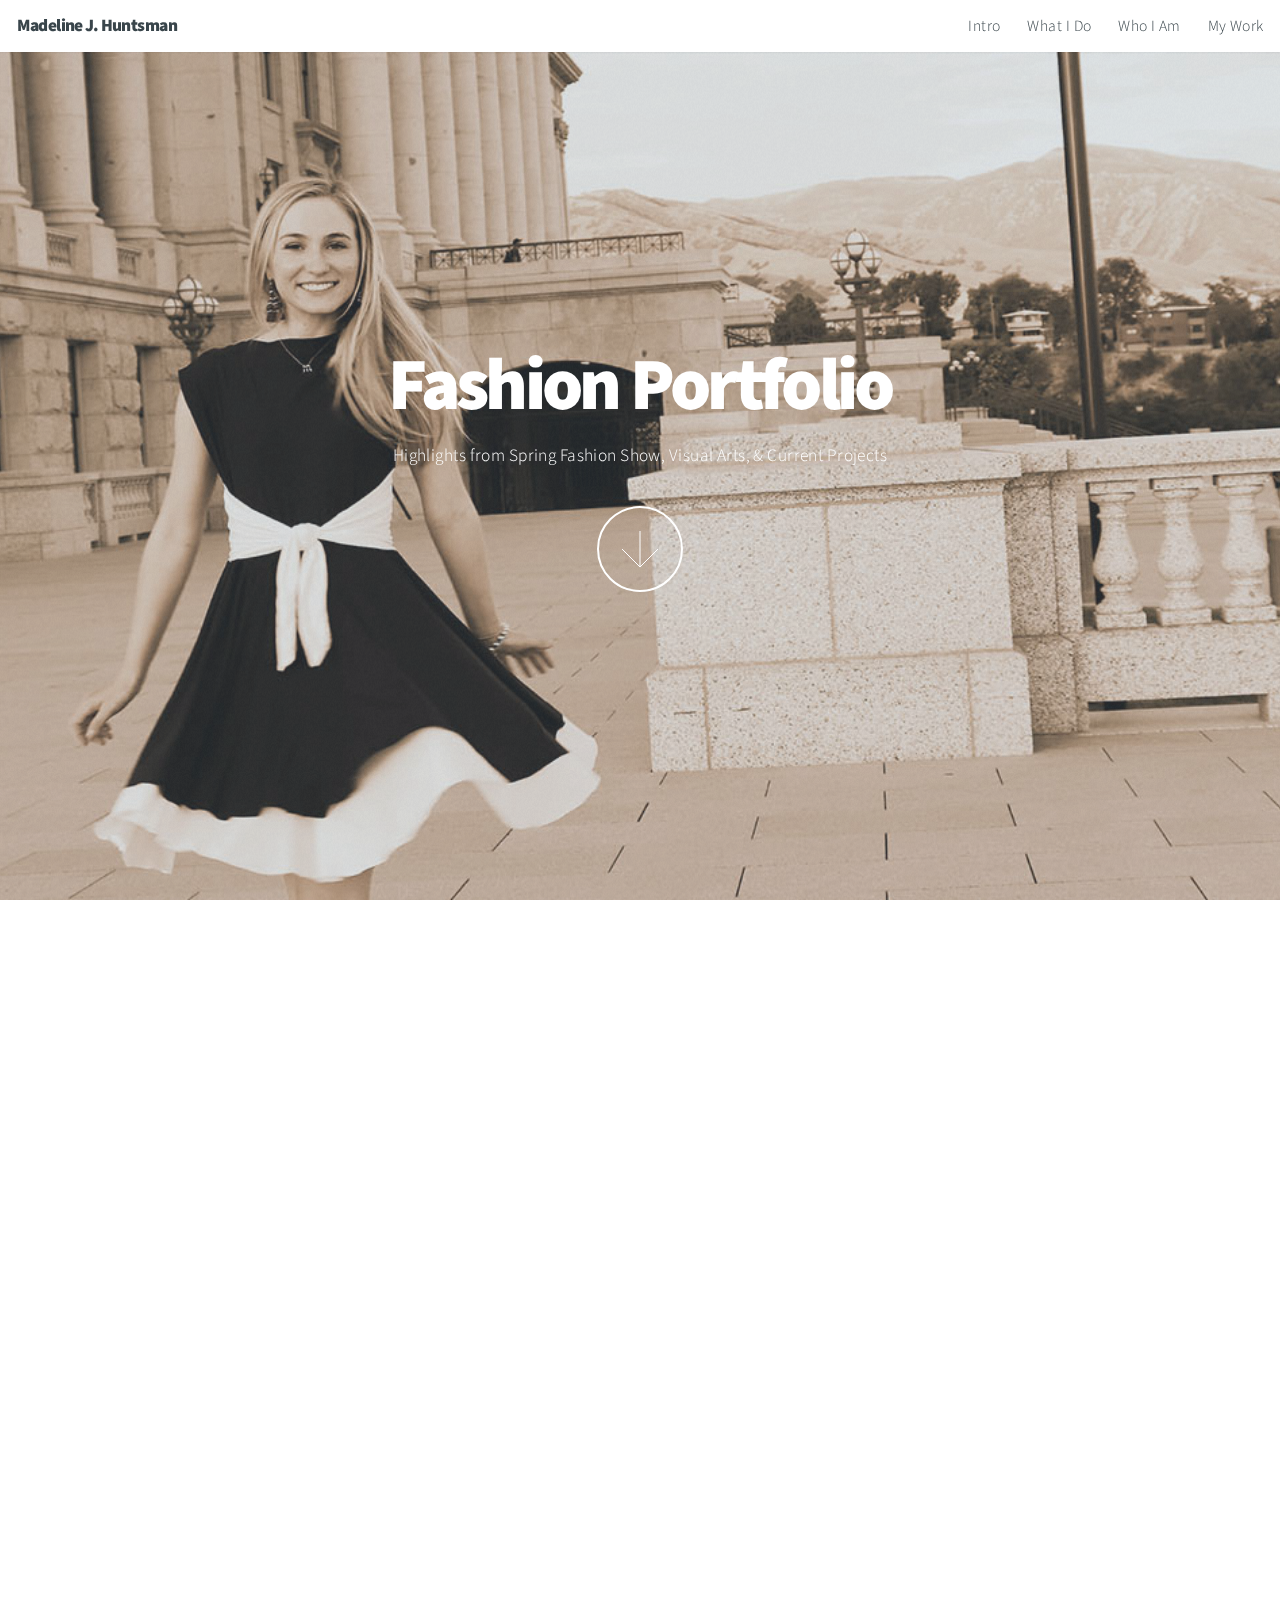
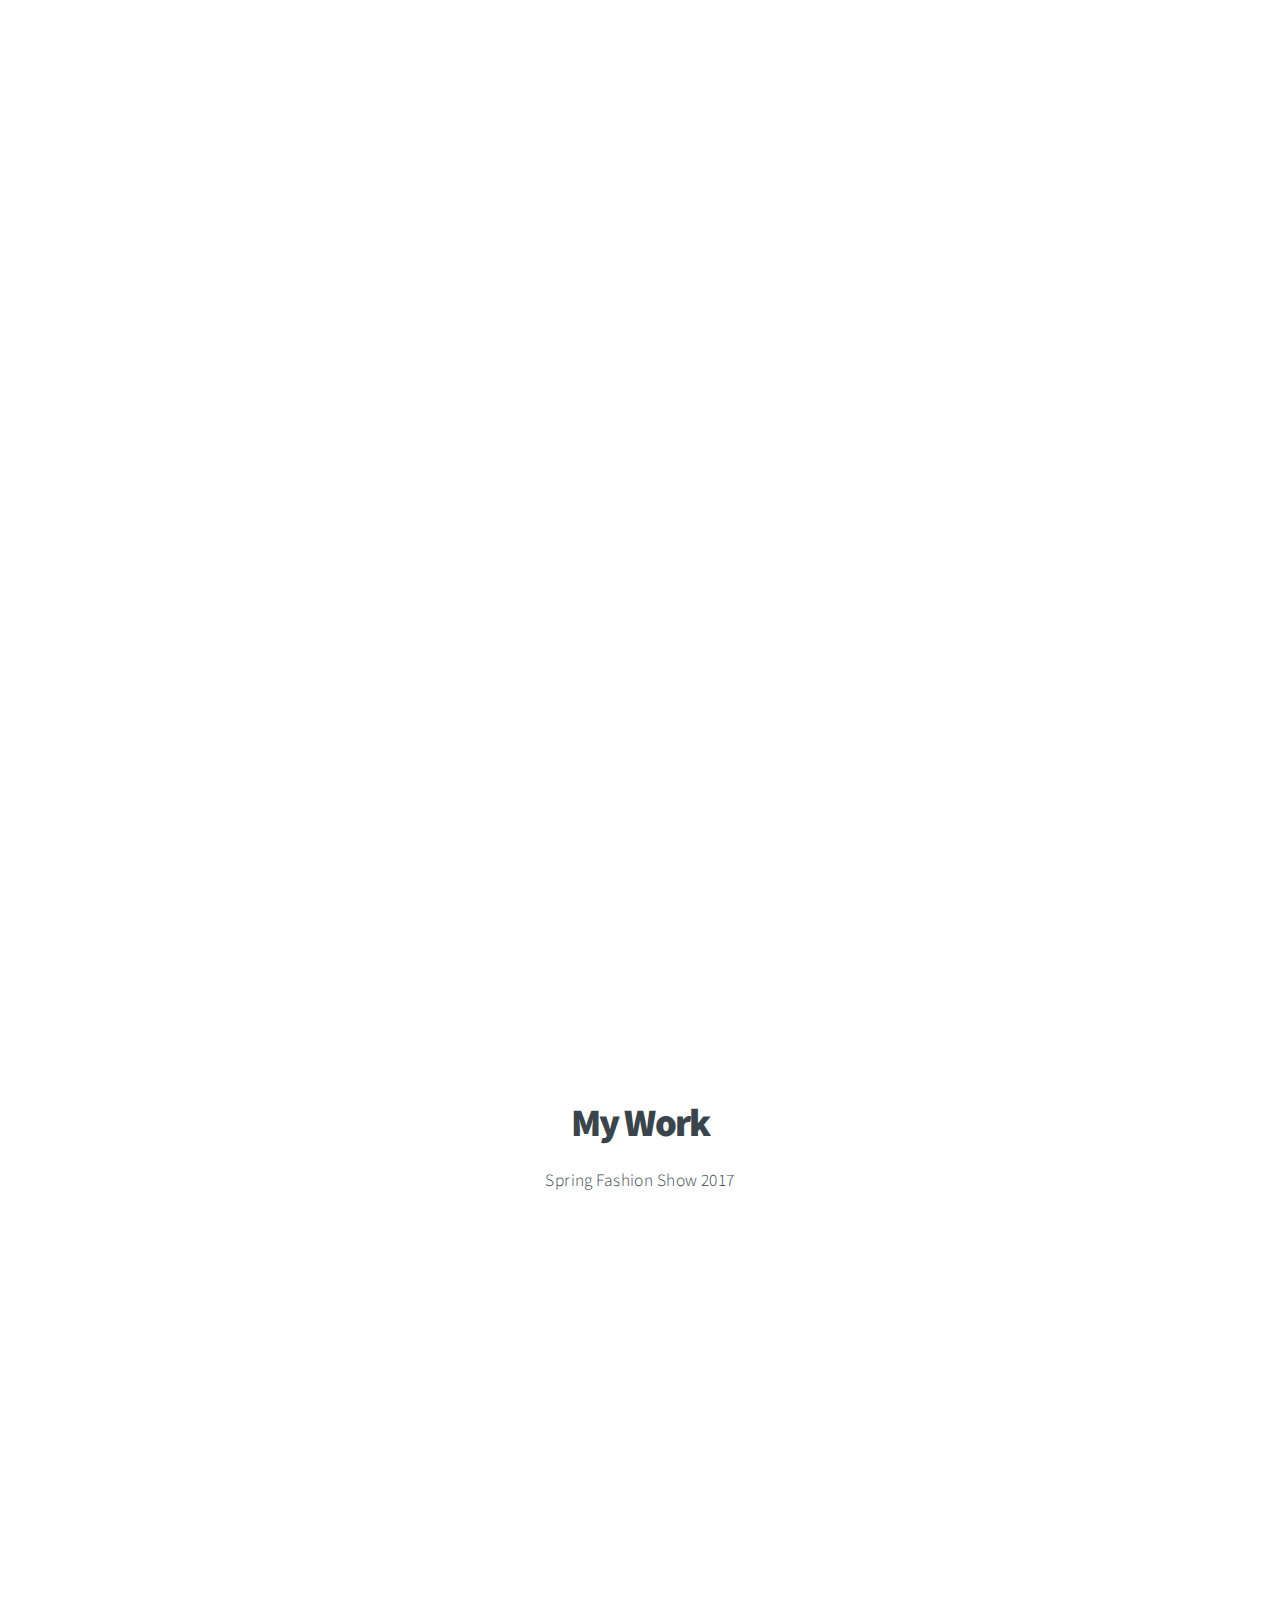
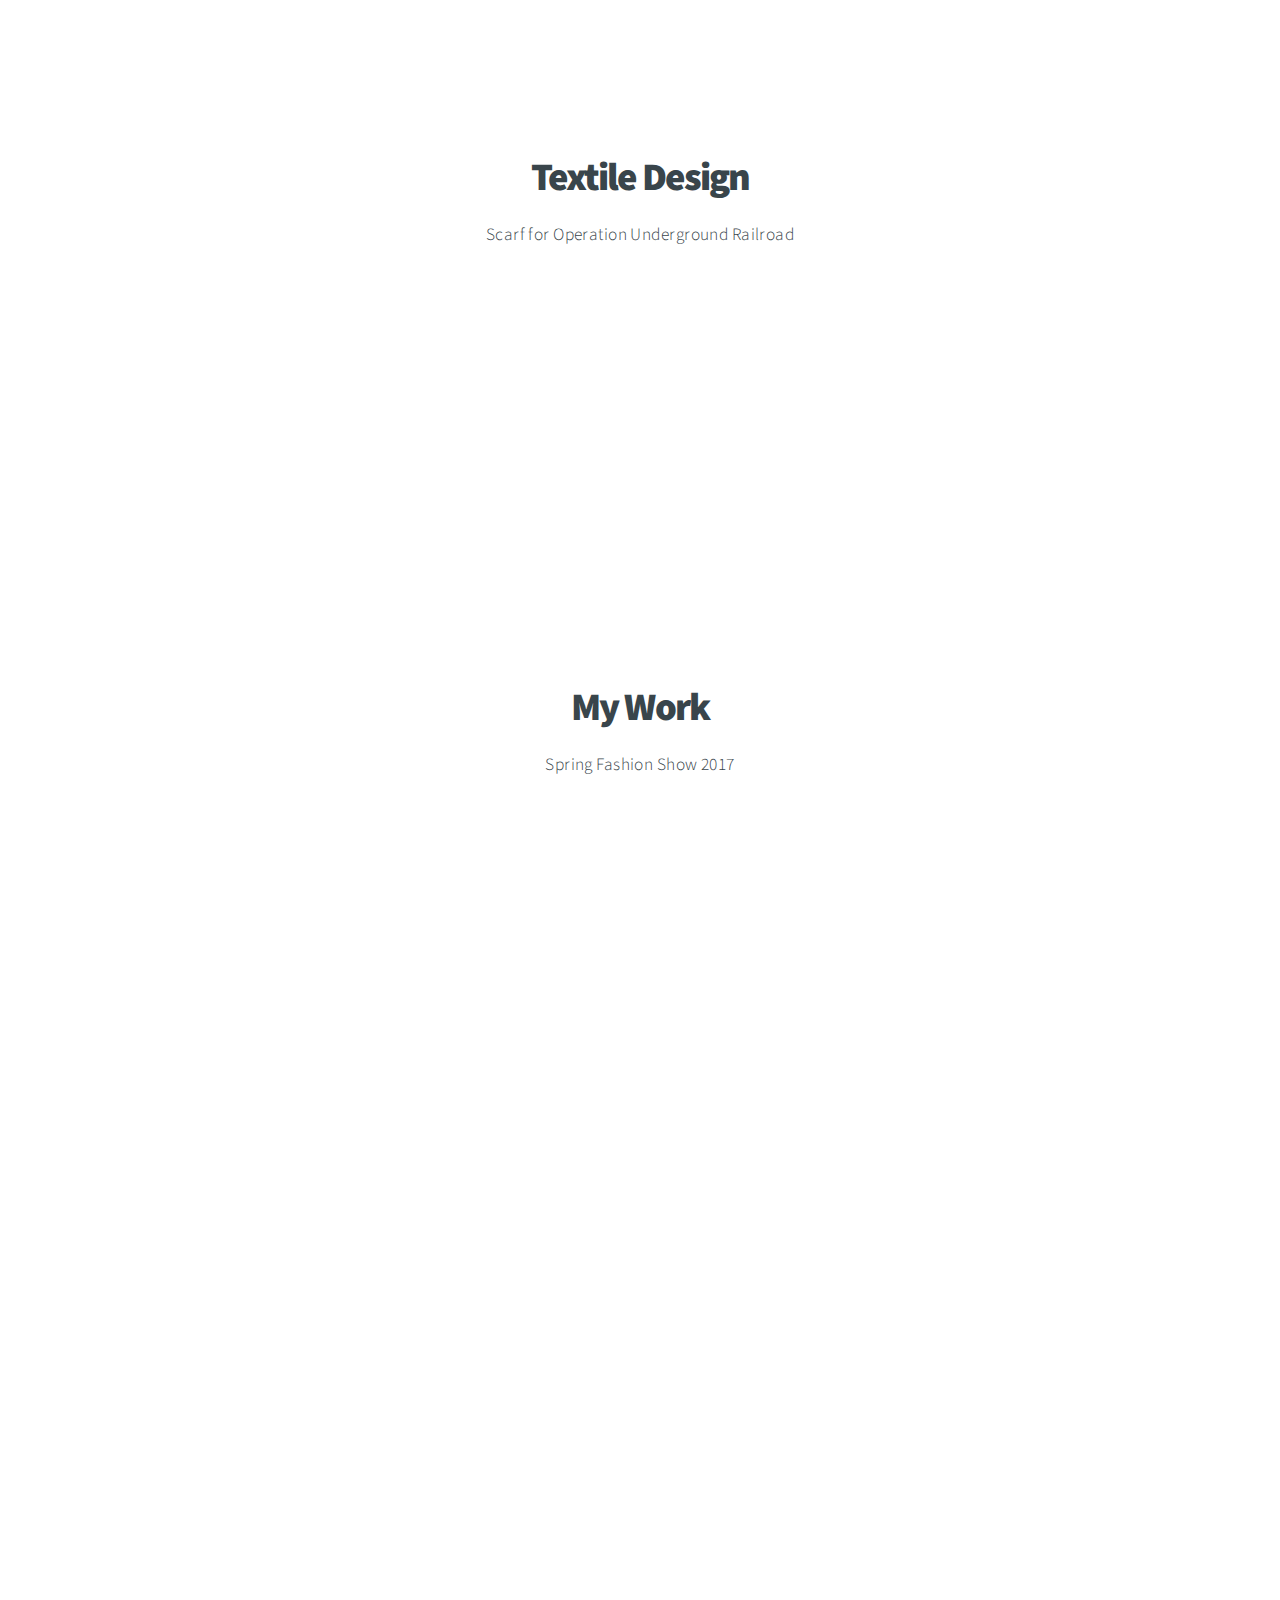
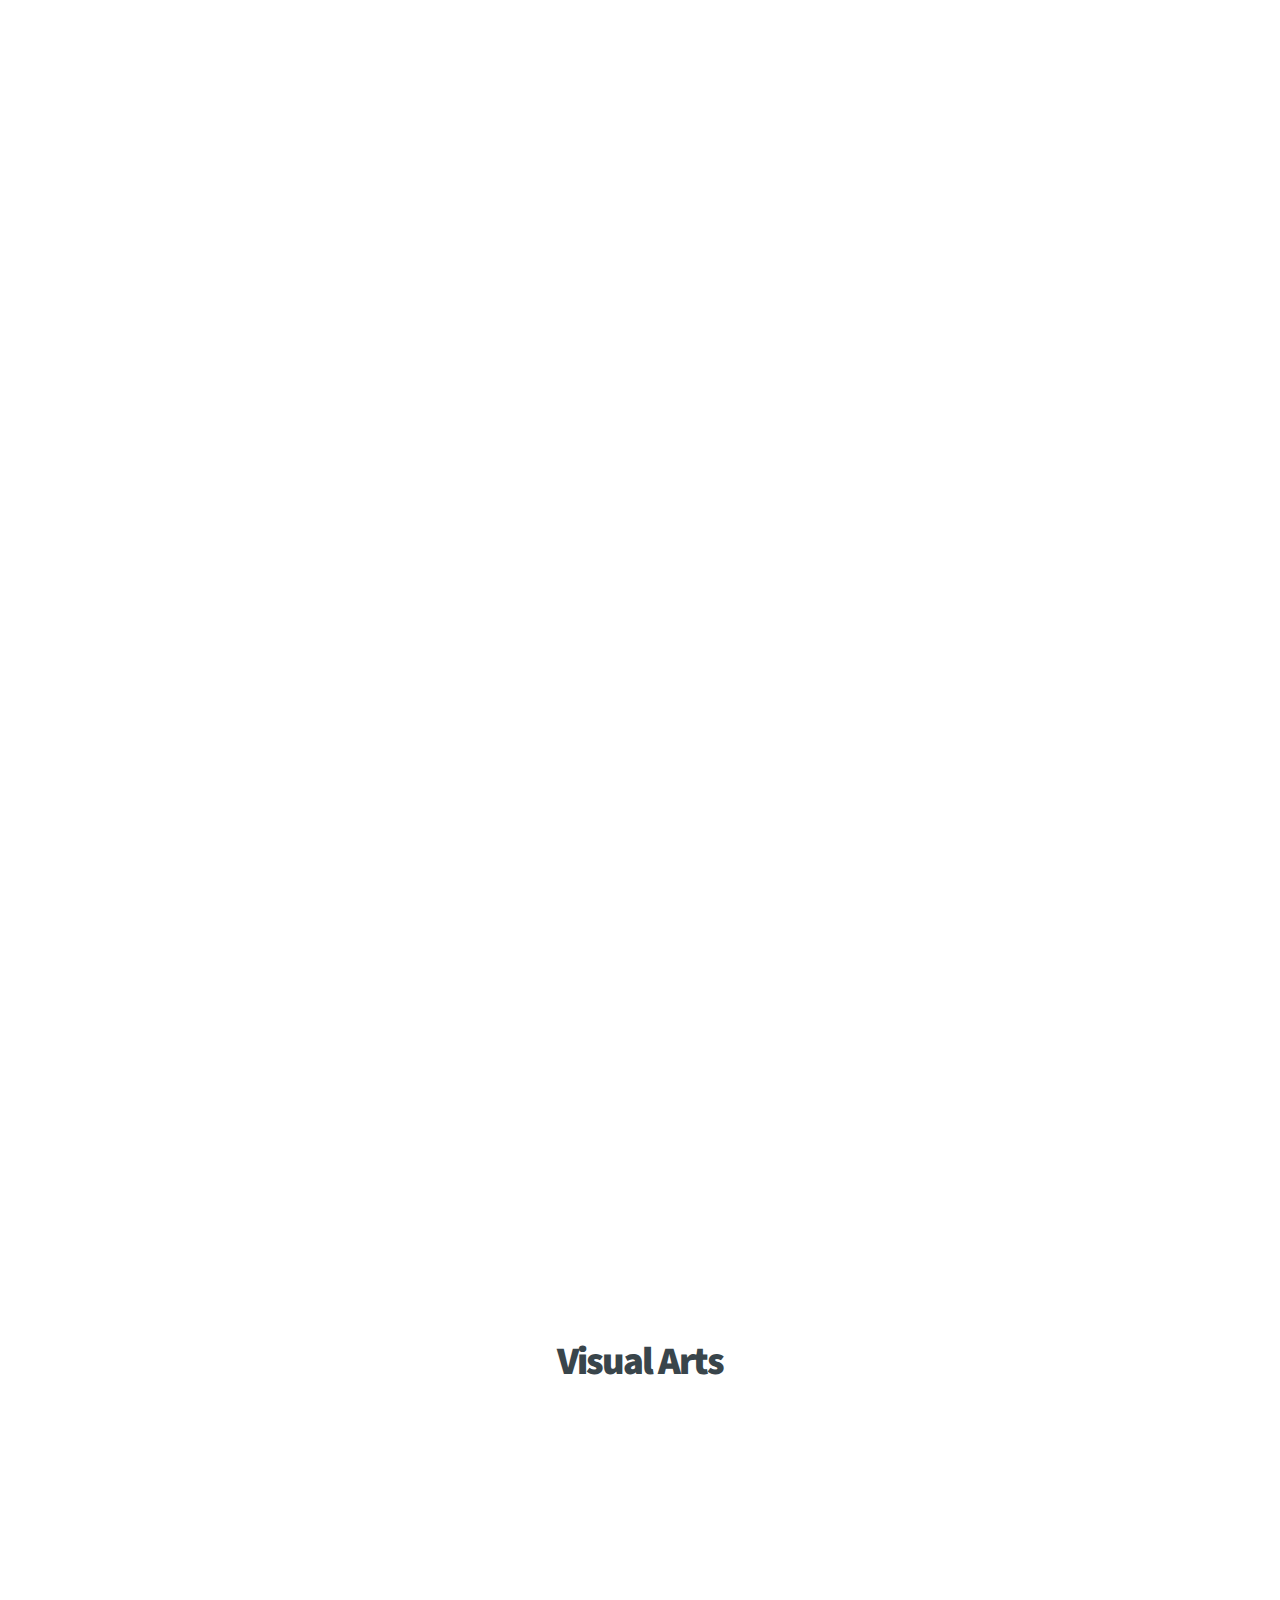
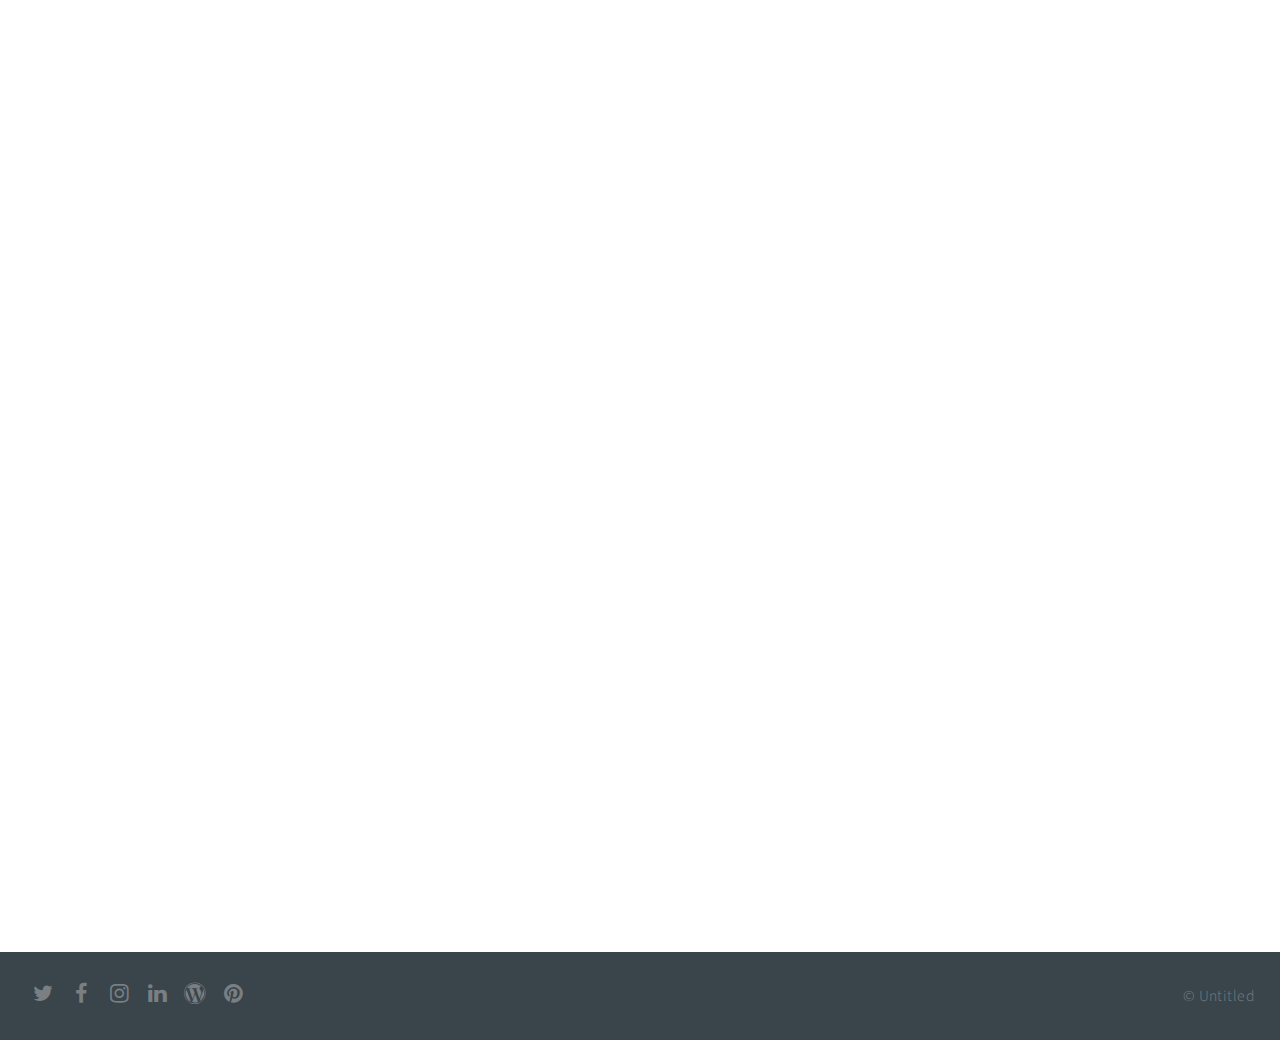
==== index.html @ aecfbe9e "art page" ====
<!DOCTYPE HTML>

<html>

<head>
	<title>Madeline J. Huntsman</title>
	<meta charset="utf-8" />
	<meta name="viewport" content="width=device-width, initial-scale=1, user-scalable=no" />
	<link rel="stylesheet" href="assets/css/main.css" />
	<noscript>
		<link rel="stylesheet" href="assets/css/noscript.css" /></noscript>
</head>

<body class="is-preload">

	<!-- Header -->
	<header id="header">
		<h1>Madeline J. Huntsman</h1>
		<nav>
			<ul>
				<li><a href="#intro">Intro</a></li>
				<li><a href="#one">What I Do</a></li>
				<li><a href="#two">Who I Am</a></li>
				<li><a href="#work">My Work</a></li>
				<!--
						<li><a href="#contact">Contact</a></li>
						-->
			</ul>
		</nav>
	</header>
	<!--update the photos-->
	<!-- Intro -->
	<section id="intro" class="main style1 dark fullscreen">
		<div class="content">
			<header>
				<h2>Fashion Portfolio</h2>
			</header>
			<p>Highlights from Spring Fashion Show, Visual Arts, & Current Projects</p>
			<footer>
				<a href="#one" class="button style2 down">More</a>
			</footer>
		</div>
	</section>

	<!-- One -->
	<section id="one" class="main style2 right dark fullscreen">
		<div class="content box style2">
			<header>
				<h2>What I Do</h2>
			</header>
			<p>I am a designer and artist who loves to paint, design prints, costumes, children's and women's wear. I have spent
				time working in production, product of development, fashion design teams and visual merchandising. I am currently
				designing silk scarves in Adobe Illustrator to help raise funds for Operation Underground Railroad. I enjoy
				painting and am inspired by scenery when designing my clothing. </p>
		</div>
		<a href="#two" class="button style2 down anchored">Next</a>
	</section>

	<!-- Two -->
	<section id="two" class="main style2 left dark fullscreen">
		<div class="content box style2">
			<header>
				<h2>Who I Am</h2>
			</header>
			<p>I grew up in Salt Lake City, Utah. I love to spend much of my time exploring new places. I have always been an
				artist and eventually combined my love for art with fashion. I love everything from the outdoors in Utah to the
				energy of New York City. I am currently teaching yoga and believe in a healthy lifestyle. My graduation show was
				inspired by different flowers found while hiking, European art and ballet. I enjoy painting with water colors and
				oils. I recently finished my degree at the University of Utah in Communications with an emphasis in PR, Marketing
				and Advertising. Two years prior I graduated from SLCC in Fashion Design and Merchandise. While in school I spent
				time doing fashion internships in New York and Salt Lake. I love helping others. I am currently designing silk
				scarves for Operation Underground Railroad to help raise funds for their organization. I look forward to continuing
				work in the fashion industry though out my life.</p>
		</div>
		<a href="#work" class="button style2 down anchored">Next</a>
	</section>

	<!-- Work -->
	<section id="work" class="main style3 primary">
		<div class="content">
			<header>
				<h2>My Work</h2>
				<p>Spring Fashion Show 2017</p>
			</header>

			<!-- Gallery  -->
			<div class="gallery">
				<article class="from-left">
					<img class="image fit" src="images/thumbs/01.jpg" alt="" /></a>
				</article>
				<article class="from-right">
					<img class="image fit" src="images/thumbs/02.jpg" alt="" /></a>
				</article>
				<article class="from-left">
					<img class="image fit" src="images/thumbs/03.jpg" alt="" /></a>
				</article>
				<article class="from-right">
					<img class="image fit" src="images/thumbs/04.jpg"alt="" /></a>
				</article>
				<article class="from-left">
					<img class="image fit" src="images/thumbs/05.jpg" alt="" /></a>
				</article>
				<article class="from-right">
					<img class="image fit" src="images/thumbs/06.jpg" alt="" /></a>
				</article>
				<article class="from-right">
					<img class="image fit" src="images/thumbs/07.jpg" alt="" /></a>
				</article>
				<article class="from-right">
					<img class="image fit" src="images/thumbs/08.jpg" alt="" /></a>
				</article>
			</div>
			<header>
				<h2>Textile Design</h2>
				<p>Scarf for Operation Underground Railroad</p>
				<div class="gallery">
					<article class="from-left">
						<img class="image fit" src="images/thumbs/27.jpg"  alt="" /></a>
					</article>
				</div>
			</header>

				<header>
					<h2>My Work</h2>
					<p>Spring Fashion Show 2017</p>
				</header>
				<!--Gallery Two-->

				<div  class="gallery">
				<article class="from-left">
					<img class="image fit" src="images/thumbs/09.jpg"  alt="" /></a>
				</article>
				<article class="from-right">
					<img class="image fit" src="images/thumbs/10.jpg"  alt="" /></a>
				</article>
				<article class="from-left">
					<img class="image fit" src="images/thumbs/11.jpg"  alt="" /></a>
				</article>
				<article class="from-right">
					<img class="image fit" src="images/thumbs/12.jpg" alt="" /></a>
				</article>
				<article class="from-left">
					<img class="image fit" src="images/thumbs/13.jpg" alt="" /></a>
				</article>
				<article class="from-right">
					<img class="image fit" src="images/thumbs/14.jpg" alt="" /></a>
				</article>
				<article class="from-right">
					<img class="image fit" src="images/thumbs/15.jpg" alt="" /></a>
				</article>
				<article class="from-right">
					<img class="image fit" src="images/thumbs/16.jpg"  /></a>
				</article>
			</div>
			<!--Artwork Gallery 3-->
			<header>
				<h2>Visual Arts</h2>
				<p></p>
			</header>
			<div  class="gallery">
				<article class="from-left">
					<img class="image fit" src="images/thumbs/17.jpg"  alt="" /></a>
				</article>
				<article class="from-right">
					<img class="image fit" src="images/thumbs/18.jpg"  alt="" /></a>
				</article>
				<article class="from-left">
					<img class="image fit" src="images/thumbs/19.jpg"  alt="" /></a>
				</article>
				<article class="from-right">
					<img class="image fit" src="images/thumbs/20.jpg" alt="" /></a>
				</article>
				<article class="from-left">
					<img class="image fit" src="images/thumbs/21.jpg" alt="" /></a>
				</article>
				<article class="from-right">
					<img class="image fit" src="images/thumbs/22.jpg" alt="" /></a>
				</article>
				<article class="from-right">
					<img class="image fit" src="images/thumbs/23.jpg" alt="" /></a>
				</article>
				<article class="from-right">
					<img class="image fit" src="images/thumbs/24.jpg"  /></a>
				</article>
				<article class="from-right">
					<img class="image fit" src="images/thumbs/25.jpg" alt="" /></a>
				</article>
				<article class="from-right">
					<img class="image fit" src="images/thumbs/26.jpg"  /></a>
				</article>
			</div>

	
	</section>

	<!--TODO later add email route-->
	<!-- Contact 
			<section id="contact" class="main style3 secondary">
				<div class="content">
					<header>
						<h2>Say Hello.</h2>
						<p>Lorem ipsum dolor sit amet et sapien sed elementum egestas dolore condimentum.</p>
					</header>
					<div class="box">
						<form method="post" action="#">
							<div class="fields">
								<div class="field half"><input type="text" name="name" placeholder="Name" /></div>
								<div class="field half"><input type="email" name="email" placeholder="Email" /></div>
								<div class="field"><textarea name="message" placeholder="Message" rows="6"></textarea></div>
							</div>
							<ul class="actions special">
								<li><input type="submit" value="Send Message" /></li>
							</ul>
						</form>
					</div>
				</div>
			</section>
-->
	<!-- Footer -->
	<footer id="footer">

		<!-- Icons -->
		<ul class="icons">
			<li><a href="https://twitter.com/madelinehuntsm1" class="icon fa-twitter"><span class="label">Twitter</span></a></li>
			<li><a href="https://www.facebook.com/madeline.huntsman" class="icon fa-facebook"><span class="label">Facebook</span></a></li>
			<li><a href="https://www.instagram.com/madelinehuntsman/" class="icon fa-instagram"><span class="label">Instagram</span></a></li>
			<li><a href="https://www.linkedin.com/in/madeline-huntsman-54477b141/" class="icon fa-linkedin"><span class="label">LinkedIn</span></a></li>
			<li><a href="https://madelinejhuntsmanportfolio.wordpress.com/" class="icon fa fa-wordpress"><span class="label">WordPress</span></a></li>
			<li><a href="https://www.pinterest.com/madelinejane17/?eq=Madeline%20Huntsman&etslf=5533" class="icon fa-pinterest"><span
					 class="label">Pinterest</span></a></li>
		</ul>

		<!-- Menu -->
		<ul class="menu">
			<li>&copy; Untitled</li>
		</ul>

	</footer>

	<!-- Scripts -->
	<script src="assets/js/jquery.min.js"></script>
	<script src="assets/js/jquery.poptrox.min.js"></script>
	<script src="assets/js/jquery.scrolly.min.js"></script>
	<script src="assets/js/jquery.scrollex.min.js"></script>
	<script src="assets/js/browser.min.js"></script>
	<script src="assets/js/breakpoints.min.js"></script>
	<script src="assets/js/util.js"></script>
	<script src="assets/js/main.js"></script>

</body>

</html>
---- assets/css/main.css ----
@import url("https://fonts.googleapis.com/css?family=Source+Sans+Pro:300,900");
@import url("font-awesome.min.css");

/*
	Big Picture by Pixelarity
	pixelarity.com | hello@pixelarity.com
	License: pixelarity.com/license
*/

html, body, div, span, applet, object,
iframe, h1, h2, h3, h4, h5, h6, p, blockquote,
pre, a, abbr, acronym, address, big, cite,
code, del, dfn, em, img, ins, kbd, q, s, samp,
small, strike, strong, sub, sup, tt, var, b,
u, i, center, dl, dt, dd, ol, ul, li, fieldset,
form, label, legend, table, caption, tbody,
tfoot, thead, tr, th, td, article, aside,
canvas, details, embed, figure, figcaption,
footer, header, hgroup, menu, nav, output, ruby,
section, summary, time, mark, audio, video {
	margin: 0;
	padding: 0;
	border: 0;
	font-size: 100%;
	font: inherit;
	vertical-align: baseline;}

article, aside, details, figcaption, figure,
footer, header, hgroup, menu, nav, section {
	display: block;}

body {
	line-height: 1;
}

ol, ul {
	list-style: none;
}

blockquote, q {
	quotes: none;
}

	blockquote:before, blockquote:after, q:before, q:after {
		content: '';
		content: none;
	}

table {
	border-collapse: collapse;
	border-spacing: 0;
}

body {
	-webkit-text-size-adjust: none;
}

mark {
	background-color: transparent;
	color: inherit;
}

input::-moz-focus-inner {
	border: 0;
	padding: 0;
}

input, select, textarea {
	-moz-appearance: none;
	-webkit-appearance: none;
	-ms-appearance: none;
	appearance: none;
}

/* Basic */

	@-ms-viewport {
		width: device-width;
	}

	html {
		height: 100%;
	}

	html {
		box-sizing: border-box;
	}

	*, *:before, *:after {
		box-sizing: inherit;
	}

	body {
		background: #ffffff;
		height: 100%;
		min-width: 320px;
	}

		body.is-preload *, body.is-preload *:before, body.is-preload *:after {
			-moz-animation: none !important;
			-webkit-animation: none !important;
			-ms-animation: none !important;
			animation: none !important;
			-moz-transition: none !important;
			-webkit-transition: none !important;
			-ms-transition: none !important;
			transition: none !important;
		}

/* Spinner */

	@-moz-keyframes spinner-rotate {
		0% {
			-moz-transform: scale(1) rotate(0deg);
			-webkit-transform: scale(1) rotate(0deg);
			-ms-transform: scale(1) rotate(0deg);
			transform: scale(1) rotate(0deg);
		}

		100% {
			-moz-transform: scale(1) rotate(360deg);
			-webkit-transform: scale(1) rotate(360deg);
			-ms-transform: scale(1) rotate(360deg);
			transform: scale(1) rotate(360deg);
		}
	}

	@-webkit-keyframes spinner-rotate {
		0% {
			-moz-transform: scale(1) rotate(0deg);
			-webkit-transform: scale(1) rotate(0deg);
			-ms-transform: scale(1) rotate(0deg);
			transform: scale(1) rotate(0deg);
		}

		100% {
			-moz-transform: scale(1) rotate(360deg);
			-webkit-transform: scale(1) rotate(360deg);
			-ms-transform: scale(1) rotate(360deg);
			transform: scale(1) rotate(360deg);
		}
	}

	@-ms-keyframes spinner-rotate {
		0% {
			-moz-transform: scale(1) rotate(0deg);
			-webkit-transform: scale(1) rotate(0deg);
			-ms-transform: scale(1) rotate(0deg);
			transform: scale(1) rotate(0deg);
		}

		100% {
			-moz-transform: scale(1) rotate(360deg);
			-webkit-transform: scale(1) rotate(360deg);
			-ms-transform: scale(1) rotate(360deg);
			transform: scale(1) rotate(360deg);
		}
	}

	@keyframes spinner-rotate {
		0% {
			-moz-transform: scale(1) rotate(0deg);
			-webkit-transform: scale(1) rotate(0deg);
			-ms-transform: scale(1) rotate(0deg);
			transform: scale(1) rotate(0deg);
		}

		100% {
			-moz-transform: scale(1) rotate(360deg);
			-webkit-transform: scale(1) rotate(360deg);
			-ms-transform: scale(1) rotate(360deg);
			transform: scale(1) rotate(360deg);
		}
	}

/* Loader */

	@-moz-keyframes spinner-show {
		0% {
			opacity: 0;
		}

		100% {
			opacity: 1;
		}
	}

	@-webkit-keyframes spinner-show {
		0% {
			opacity: 0;
		}

		100% {
			opacity: 1;
		}
	}

	@-ms-keyframes spinner-show {
		0% {
			opacity: 0;
		}

		100% {
			opacity: 1;
		}
	}

	@keyframes spinner-show {
		0% {
			opacity: 0;
		}

		100% {
			opacity: 1;
		}
	}

	@-moz-keyframes spinner-hide {
		0% {
			-moz-transform: scale(1) rotate(0deg);
			-webkit-transform: scale(1) rotate(0deg);
			-ms-transform: scale(1) rotate(0deg);
			transform: scale(1) rotate(0deg);
			color: #e5e6e7;
			z-index: 100001;
		}

		99% {
			-moz-transform: scale(0.5) rotate(360deg);
			-webkit-transform: scale(0.5) rotate(360deg);
			-ms-transform: scale(0.5) rotate(360deg);
			transform: scale(0.5) rotate(360deg);
			color: #e5e6e7;
			z-index: 100001;
		}

		100% {
			-moz-transform: scale(0.5) rotate(360deg);
			-webkit-transform: scale(0.5) rotate(360deg);
			-ms-transform: scale(0.5) rotate(360deg);
			transform: scale(0.5) rotate(360deg);
			color: #e5e6e7;
			z-index: -1;
		}
	}

	@-webkit-keyframes spinner-hide {
		0% {
			-moz-transform: scale(1) rotate(0deg);
			-webkit-transform: scale(1) rotate(0deg);
			-ms-transform: scale(1) rotate(0deg);
			transform: scale(1) rotate(0deg);
			color: #e5e6e7;
			z-index: 100001;
		}

		99% {
			-moz-transform: scale(0.5) rotate(360deg);
			-webkit-transform: scale(0.5) rotate(360deg);
			-ms-transform: scale(0.5) rotate(360deg);
			transform: scale(0.5) rotate(360deg);
			color: #e5e6e7;
			z-index: 100001;
		}

		100% {
			-moz-transform: scale(0.5) rotate(360deg);
			-webkit-transform: scale(0.5) rotate(360deg);
			-ms-transform: scale(0.5) rotate(360deg);
			transform: scale(0.5) rotate(360deg);
			color: #e5e6e7;
			z-index: -1;
		}
	}

	@-ms-keyframes spinner-hide {
		0% {
			-moz-transform: scale(1) rotate(0deg);
			-webkit-transform: scale(1) rotate(0deg);
			-ms-transform: scale(1) rotate(0deg);
			transform: scale(1) rotate(0deg);
			color: #e5e6e7;
			z-index: 100001;
		}

		99% {
			-moz-transform: scale(0.5) rotate(360deg);
			-webkit-transform: scale(0.5) rotate(360deg);
			-ms-transform: scale(0.5) rotate(360deg);
			transform: scale(0.5) rotate(360deg);
			color: #e5e6e7;
			z-index: 100001;
		}

		100% {
			-moz-transform: scale(0.5) rotate(360deg);
			-webkit-transform: scale(0.5) rotate(360deg);
			-ms-transform: scale(0.5) rotate(360deg);
			transform: scale(0.5) rotate(360deg);
			color: #e5e6e7;
			z-index: -1;
		}
	}

	@keyframes spinner-hide {
		0% {
			-moz-transform: scale(1) rotate(0deg);
			-webkit-transform: scale(1) rotate(0deg);
			-ms-transform: scale(1) rotate(0deg);
			transform: scale(1) rotate(0deg);
			color: #e5e6e7;
			z-index: 100001;
		}

		99% {
			-moz-transform: scale(0.5) rotate(360deg);
			-webkit-transform: scale(0.5) rotate(360deg);
			-ms-transform: scale(0.5) rotate(360deg);
			transform: scale(0.5) rotate(360deg);
			color: #e5e6e7;
			z-index: 100001;
		}

		100% {
			-moz-transform: scale(0.5) rotate(360deg);
			-webkit-transform: scale(0.5) rotate(360deg);
			-ms-transform: scale(0.5) rotate(360deg);
			transform: scale(0.5) rotate(360deg);
			color: #e5e6e7;
			z-index: -1;
		}
	}

	@-moz-keyframes overlay-hide {
		0% {
			opacity: 1;
			z-index: 100000;
		}

		15% {
			opacity: 1;
			z-index: 100000;
		}

		99% {
			opacity: 0;
			z-index: 100000;
		}

		100% {
			opacity: 0;
			z-index: -1;
		}
	}

	@-webkit-keyframes overlay-hide {
		0% {
			opacity: 1;
			z-index: 100000;
		}

		15% {
			opacity: 1;
			z-index: 100000;
		}

		99% {
			opacity: 0;
			z-index: 100000;
		}

		100% {
			opacity: 0;
			z-index: -1;
		}
	}

	@-ms-keyframes overlay-hide {
		0% {
			opacity: 1;
			z-index: 100000;
		}

		15% {
			opacity: 1;
			z-index: 100000;
		}

		99% {
			opacity: 0;
			z-index: 100000;
		}

		100% {
			opacity: 0;
			z-index: -1;
		}
	}

	@keyframes overlay-hide {
		0% {
			opacity: 1;
			z-index: 100000;
		}

		15% {
			opacity: 1;
			z-index: 100000;
		}

		99% {
			opacity: 0;
			z-index: 100000;
		}

		100% {
			opacity: 0;
			z-index: -1;
		}
	}

	body {
		text-decoration: none;
	}

		body:before {
			-moz-animation: spinner-show 1.5s 1 0.25s ease forwards, spinner-hide 0.25s ease-in-out forwards !important;
			-webkit-animation: spinner-show 1.5s 1 0.25s ease forwards, spinner-hide 0.25s ease-in-out forwards !important;
			-ms-animation: spinner-show 1.5s 1 0.25s ease forwards, spinner-hide 0.25s ease-in-out forwards !important;
			animation: spinner-show 1.5s 1 0.25s ease forwards, spinner-hide 0.25s ease-in-out forwards !important;
			-moz-transform-origin: 50% 50%;
			-webkit-transform-origin: 50% 50%;
			-ms-transform-origin: 50% 50%;
			transform-origin: 50% 50%;
			-moz-osx-font-smoothing: grayscale;
			-webkit-font-smoothing: antialiased;
			font-family: FontAwesome;
			font-style: normal;
			font-weight: normal;
			text-transform: none !important;
			color: #e5e6e7;
			content: '\f1ce';
			cursor: default;
			display: block;
			font-size: 2em;
			height: 2em;
			left: 50%;
			line-height: 2em;
			margin: -1em 0 0 -1em;
			opacity: 0;
			position: fixed;
			text-align: center;
			top: 50%;
			width: 2em;
			z-index: -1;
		}

		body:after {
			-moz-animation: overlay-hide 1.5s ease-in forwards !important;
			-webkit-animation: overlay-hide 1.5s ease-in forwards !important;
			-ms-animation: overlay-hide 1.5s ease-in forwards !important;
			animation: overlay-hide 1.5s ease-in forwards !important;
			background: #ffffff;
			content: '';
			display: block;
			height: 100%;
			left: 0;
			opacity: 0;
			position: fixed;
			top: 0;
			width: 100%;
			z-index: -1;
		}

		body.is-preload:before {
			-moz-animation: spinner-show 1.5s 1 0.25s ease forwards, spinner-rotate 0.75s infinite linear !important;
			-webkit-animation: spinner-show 1.5s 1 0.25s ease forwards, spinner-rotate 0.75s infinite linear !important;
			-ms-animation: spinner-show 1.5s 1 0.25s ease forwards, spinner-rotate 0.75s infinite linear !important;
			animation: spinner-show 1.5s 1 0.25s ease forwards, spinner-rotate 0.75s infinite linear !important;
			z-index: 100001;
		}

		body.is-preload:after {
			-moz-animation: none !important;
			-webkit-animation: none !important;
			-ms-animation: none !important;
			animation: none !important;
			opacity: 1;
			z-index: 100000;
		}

	@media (-webkit-min-device-pixel-ratio: 2) {

		body:before {
			line-height: 2.025em;
		}

	}

/* Type */

	body, input, textarea, select {
		font-family: "Source Sans Pro", "sans-serif";
		font-weight: 300;
		font-size: 18pt;
		line-height: 1.75em;
		color: #39454b;
		letter-spacing: 0.025em;
	}

		@media screen and (max-width: 1920px) {

			body, input, textarea, select {
				font-size: 17pt;
			}

		}

		@media screen and (max-width: 1680px) {

			body, input, textarea, select {
				font-size: 15pt;
			}

		}

		@media screen and (max-width: 1280px) {

			body, input, textarea, select {
				font-size: 13pt;
			}

		}

		@media screen and (max-width: 1000px) {

			body, input, textarea, select {
				font-size: 13pt;
			}

		}

		@media screen and (max-width: 736px) {

			body, input, textarea, select {
				font-size: 12pt;
				line-height: 1.5em;
			}

		}

	h1, h2, h3, h4, h5, h6 {
		font-weight: 900;
		color: inherit;
		letter-spacing: -0.0325em;
	}

		h1 a, h2 a, h3 a, h4 a, h5 a, h6 a {
			color: inherit;
			text-decoration: none;
		}

	h2 {
		font-size: 2.25em;
		line-height: 1.25em;
		letter-spacing: -0.05em;
	}

	@media screen and (max-width: 736px) {

		h2 {
			font-size: 1.5em;
		}

	}

	strong, b {
		font-weight: 900;
		color: inherit;
	}

	em, i {
		font-style: italic;
	}

	a {
		-moz-transition: color 0.2s ease-in-out;
		-webkit-transition: color 0.2s ease-in-out;
		-ms-transition: color 0.2s ease-in-out;
		transition: color 0.2s ease-in-out;
		color: #98c593;
	}

	sub {
		position: relative;
		top: 0.5em;
		font-size: 0.8em;
	}

	sup {
		position: relative;
		top: -0.5em;
		font-size: 0.8em;
	}

	hr {
		border: 0;
		border-top: solid 1px #e5e6e7;
	}

	blockquote {
		border-left: solid 0.5em #e5e6e7;
		padding: 1em 0 1em 2em;
		font-style: italic;
	}

	p, ul, ol, dl, table {
		margin-bottom: 1em;
	}

/* Box */

	.box {
		background: #ffffff;
		color: #39454b;
		padding: 2em;
	}

		.box > :last-child {
			margin-bottom: 0;
		}

		.box.style2 {
			padding: 3.5em 2.5em 3.5em 2.5em;
		}

		@media screen and (max-width: 736px) {

			.box {
				padding: 1em;
			}

				.box.style2 {
					padding: 1.5em 1.25em 1.5em 1.25em;
					background-color: rgba(255, 255, 255, 0.9);
				}

		}

/* Button */

	input[type="button"],
	input[type="submit"],
	input[type="reset"],
	.button,
	button {
		-moz-appearance: none;
		-webkit-appearance: none;
		-ms-appearance: none;
		appearance: none;
		-moz-transition: background-color 0.2s ease-in-out;
		-webkit-transition: background-color 0.2s ease-in-out;
		-ms-transition: background-color 0.2s ease-in-out;
		transition: background-color 0.2s ease-in-out;
		background-color: #98c593;
		border: 0;
		border-radius: 3.5em;
		color: #ffffff;
		cursor: pointer;
		display: inline-block;
		height: 3.5em;
		line-height: 3.5em;
		outline: 0;
		padding: 0 2em 0 2em;
		position: relative;
		text-align: center;
		text-decoration: none;
	}

		input[type="button"].down,
		input[type="submit"].down,
		input[type="reset"].down,
		.button.down,
		button.down {
			width: 5em;
			height: 5em;
			line-height: 4.5em;
			padding: 0;
			background-image: url("images/dark-arrow.svg");
			background-position: center center;
			background-repeat: no-repeat;
			text-indent: -10em;
			overflow: hidden;
		}

			input[type="button"].down.anchored,
			input[type="submit"].down.anchored,
			input[type="reset"].down.anchored,
			.button.down.anchored,
			button.down.anchored {
				bottom: 0;
				border-bottom: 0;
				border-radius: 3em 3em 0 0;
				height: 4.5em;
				margin-left: -2.5em;
			}

		input[type="button"].anchored,
		input[type="submit"].anchored,
		input[type="reset"].anchored,
		.button.anchored,
		button.anchored {
			position: absolute;
			left: 50%;
		}

		input[type="button"]:hover,
		input[type="submit"]:hover,
		input[type="reset"]:hover,
		.button:hover,
		button:hover {
			background-color: #a8cea4;
		}

		input[type="button"]:active,
		input[type="submit"]:active,
		input[type="reset"]:active,
		.button:active,
		button:active {
			background-color: #88bc82;
		}

		input[type="button"].style2,
		input[type="submit"].style2,
		input[type="reset"].style2,
		.button.style2,
		button.style2 {
			background-color: transparent;
			border: solid 2px #e5e6e7;
			color: inherit;
		}

			input[type="button"].style2:hover,
			input[type="submit"].style2:hover,
			input[type="reset"].style2:hover,
			.button.style2:hover,
			button.style2:hover {
				background-color: rgba(229, 230, 231, 0.25);
			}

			input[type="button"].style2:active,
			input[type="submit"].style2:active,
			input[type="reset"].style2:active,
			.button.style2:active,
			button.style2:active {
				background-color: rgba(229, 230, 231, 0.375);
			}

			input[type="button"].style2.down,
			input[type="submit"].style2.down,
			input[type="reset"].style2.down,
			.button.style2.down,
			button.style2.down {
				background-image: url("images/arrow.svg");
			}

/* Form */

	form {
		margin: 0 0 2em 0;
	}

		form > :last-child {
			margin-bottom: 0;
		}

		form > .fields {
			display: -moz-flex;
			display: -webkit-flex;
			display: -ms-flex;
			display: flex;
			-moz-flex-wrap: wrap;
			-webkit-flex-wrap: wrap;
			-ms-flex-wrap: wrap;
			flex-wrap: wrap;
			width: calc(100% + 3em);
			margin: -1.5em 0 2em -1.5em;
		}

			form > .fields > .field {
				-moz-flex-grow: 0;
				-webkit-flex-grow: 0;
				-ms-flex-grow: 0;
				flex-grow: 0;
				-moz-flex-shrink: 0;
				-webkit-flex-shrink: 0;
				-ms-flex-shrink: 0;
				flex-shrink: 0;
				padding: 1.5em 0 0 1.5em;
				width: calc(100% - 1.5em);
			}

				form > .fields > .field.half {
					width: calc(50% - 0.75em);
				}

				form > .fields > .field.third {
					width: calc(100%/3 - 0.5em);
				}

				form > .fields > .field.quarter {
					width: calc(25% - 0.375em);
				}

		@media screen and (max-width: 480px) {

			form > .fields {
				width: calc(100% + 2em);
				margin: -1em 0 2em -1em;
			}

				form > .fields > .field {
					padding: 1em 0 0 1em;
					width: calc(100% - 1em);
				}

					form > .fields > .field.half {
						width: calc(100% - 1em);
					}

					form > .fields > .field.third {
						width: calc(100% - 1em);
					}

					form > .fields > .field.quarter {
						width: calc(100% - 1em);
					}

		}

	label {
		display: block;
	}

	input[type="text"],
	input[type="password"],
	input[type="email"],
	input[type="tel"],
	input[type="search"],
	input[type="url"],
	select,
	textarea {
		-moz-appearance: none;
		-webkit-appearance: none;
		-ms-appearance: none;
		appearance: none;
		-moz-transition: border-color 0.2s ease-in-out, color 0.2s ease-in-out;
		-webkit-transition: border-color 0.2s ease-in-out, color 0.2s ease-in-out;
		-ms-transition: border-color 0.2s ease-in-out, color 0.2s ease-in-out;
		transition: border-color 0.2s ease-in-out, color 0.2s ease-in-out;
		color: #39454b;
		display: block;
		width: 100%;
		padding: 0.65em 0.75em;
		background: none;
		border: solid 2px #e5e6e7;
		color: inherit;
		border-radius: 0.5em;
		outline: none;
	}

		input[type="text"]:focus,
		input[type="password"]:focus,
		input[type="email"]:focus,
		input[type="tel"]:focus,
		input[type="search"]:focus,
		input[type="url"]:focus,
		select:focus,
		textarea:focus {
			border-color: #9ac8e9;
		}

	input[type="text"],
	input[type="password"],
	input[type="email"],
	input[type="tel"],
	input[type="search"],
	input[type="url"],
	select {
		line-height: 1.35em;
	}

	textarea {
		min-height: 8em;
	}

	::-moz-focus-inner {
		border: 0;
	}

	::-webkit-input-placeholder {
		opacity: 0.375;
	}

	:-moz-placeholder {
		opacity: 0.375;
	}

	::-moz-placeholder {
		opacity: 0.375;
	}

	:-ms-input-placeholder {
		opacity: 0.375;
	}

/* Icon */

	.icon {
		text-decoration: none;
	}

		.icon:before {
			display: inline-block;
			font-family: FontAwesome;
			font-size: 1.25em;
			text-decoration: none;
			font-style: normal;
			font-weight: normal;
			line-height: 1;
			-webkit-font-smoothing: antialiased;
			-moz-osx-font-smoothing: grayscale;
		}

		.icon > .label {
			display: none;
		}

/* Image */

	.image {
		position: relative;
		display: inline-block;
	}

		.image:before {
			content: '';
			position: absolute;
			left: 0;
			top: 0;
			width: 100%;
			height: 100%;
			background: url("images/overlay.png");
		}

		.image img {
			display: block;
			width: 100%;
		}

		.image.featured {
			display: block;
			width: 100%;
			margin: 0 0 2em 0;
		}

		.image.fit {
			display: block;
			width: 100%;
		}

		.image.left {
			float: left;
			margin: 0 2em 2em 0;
		}

		.image.centered {
			display: block;
			margin: 0 0 2em 0;
		}

			.image.centered img {
				margin: 0 auto;
				width: auto;
			}

/* List */

	ul.default {
		list-style: disc;
		padding-left: 1em;
	}

		ul.default li {
			padding-left: 0.5em;
		}

	ul.menu {
		cursor: default;
	}

		ul.menu li {
			display: inline-block;
			line-height: 1em;
			border-left: solid 1px #e5e6e7;
			padding: 0 0 0 0.5em;
			margin: 0 0 0 0.5em;
		}

			ul.menu li:first-child {
				border-left: 0;
				padding-left: 0;
				margin-left: 0;
			}

	ol.default {
		list-style: decimal;
		padding-left: 1.25em;
	}

		ol.default li {
			padding-left: 0.25em;
		}

/* Actions */

	ul.actions {
		display: -moz-flex;
		display: -webkit-flex;
		display: -ms-flex;
		display: flex;
		cursor: default;
		list-style: none;
		margin-left: -1em;
		padding-left: 0;
	}

		ul.actions li {
			padding: 0 0 0 1em;
			vertical-align: middle;
		}

		ul.actions.special {
			-moz-justify-content: center;
			-webkit-justify-content: center;
			-ms-justify-content: center;
			justify-content: center;
			width: 100%;
			margin-left: 0;
		}

			ul.actions.special li:first-child {
				padding-left: 0;
			}

		ul.actions.stacked {
			-moz-flex-direction: column;
			-webkit-flex-direction: column;
			-ms-flex-direction: column;
			flex-direction: column;
			margin-left: 0;
		}

			ul.actions.stacked li {
				padding: 1.3em 0 0 0;
			}

				ul.actions.stacked li:first-child {
					padding-top: 0;
				}

		ul.actions.fit {
			width: calc(100% + 1em);
		}

			ul.actions.fit li {
				-moz-flex-grow: 1;
				-webkit-flex-grow: 1;
				-ms-flex-grow: 1;
				flex-grow: 1;
				-moz-flex-shrink: 1;
				-webkit-flex-shrink: 1;
				-ms-flex-shrink: 1;
				flex-shrink: 1;
				width: 100%;
			}

				ul.actions.fit li > * {
					width: 100%;
				}

			ul.actions.fit.stacked {
				width: 100%;
			}

		@media screen and (max-width: 480px) {

			ul.actions:not(.fixed) {
				-moz-flex-direction: column;
				-webkit-flex-direction: column;
				-ms-flex-direction: column;
				flex-direction: column;
				margin-left: 0;
				width: 100% !important;
			}

				ul.actions:not(.fixed) li {
					-moz-flex-grow: 1;
					-webkit-flex-grow: 1;
					-ms-flex-grow: 1;
					flex-grow: 1;
					-moz-flex-shrink: 1;
					-webkit-flex-shrink: 1;
					-ms-flex-shrink: 1;
					flex-shrink: 1;
					padding: 1em 0 0 0;
					text-align: center;
					width: 100%;
				}

					ul.actions:not(.fixed) li > * {
						width: 100%;
					}

					ul.actions:not(.fixed) li:first-child {
						padding-top: 0;
					}

					ul.actions:not(.fixed) li input[type="submit"],
					ul.actions:not(.fixed) li input[type="reset"],
					ul.actions:not(.fixed) li input[type="button"],
					ul.actions:not(.fixed) li button,
					ul.actions:not(.fixed) li .button {
						width: 100%;
					}

						ul.actions:not(.fixed) li input[type="submit"].icon:before,
						ul.actions:not(.fixed) li input[type="reset"].icon:before,
						ul.actions:not(.fixed) li input[type="button"].icon:before,
						ul.actions:not(.fixed) li button.icon:before,
						ul.actions:not(.fixed) li .button.icon:before {
							margin-left: -0.5rem;
						}

		}

/* Icons */

	ul.icons {
		cursor: default;
	}

		ul.icons li {
			display: inline-block;
		}

		ul.icons a {
			display: inline-block;
			width: 2em;
			height: 2em;
			line-height: 2em;
			text-align: center;
			border: 0;
		}

/* Sections/Article */

	header {
		margin-bottom: 1em;
	}

		header p {
			display: block;
			margin: 1em 0 0 0;
			padding: 0 0 0.5em 0;
		}

	footer {
		margin-top: 2em;
	}

/* Table */

	table {
		width: 100%;
	}

		table.default {
			width: 100%;
		}

			table.default tbody tr:nth-child(2n+2) {
				background: rgba(229, 230, 231, 0.5);
			}

			table.default td {
				padding: 0.5em 1em 0.5em 1em;
			}

			table.default th {
				text-align: left;
				font-weight: 900;
				padding: 0.5em 1em 0.5em 1em;
			}

			table.default thead {
				background: #39454b;
				color: #ffffff;
			}

			table.default tfoot {
				background: #e5e6e7;
			}

/* Poptrox */

	.poptrox-popup {
		-moz-box-sizing: content-box;
		-webkit-box-sizing: content-box;
		-ms-box-sizing: content-box;
		box-sizing: content-box;
		background: #fff;
		padding-bottom: 3em;
		box-shadow: 0 0.1em 0.15em 0 rgba(0, 0, 0, 0.15);
	}

		.poptrox-popup .loader {
			position: absolute;
			top: 50%;
			left: 50%;
			margin: -1em 0 0 -1em;
			width: 2em;
			height: 2em;
			display: block;
			font-size: 2em;
		}

			.poptrox-popup .loader:before {
				-moz-animation: spinner-rotate 0.75s infinite linear !important;
				-webkit-animation: spinner-rotate 0.75s infinite linear !important;
				-ms-animation: spinner-rotate 0.75s infinite linear !important;
				animation: spinner-rotate 0.75s infinite linear !important;
				-moz-osx-font-smoothing: grayscale;
				-webkit-font-smoothing: antialiased;
				font-family: FontAwesome;
				font-style: normal;
				font-weight: normal;
				text-transform: none !important;
				color: #e5e6e7;
				content: '\f1ce';
				cursor: default;
				display: block;
				height: 2em;
				left: 0;
				line-height: 2em;
				position: absolute;
				text-align: center;
				top: 0;
				width: 2em;
			}

		.poptrox-popup .caption {
			position: absolute;
			bottom: 0;
			left: 0;
			background: #ffffff;
			width: 100%;
			height: 3em;
			line-height: 2.8em;
			text-align: center;
			cursor: default;
			z-index: 1;
			font-size: 0.9em;
		}

		.poptrox-popup .nav-next,
		.poptrox-popup .nav-previous {
			-moz-transition: opacity 0.2s ease-in-out;
			-webkit-transition: opacity 0.2s ease-in-out;
			-ms-transition: opacity 0.2s ease-in-out;
			transition: opacity 0.2s ease-in-out;
			position: absolute;
			top: 0;
			width: 50%;
			height: 100%;
			opacity: 0;
			cursor: pointer;
			background: rgba(0, 0, 0, 0.01);
			-webkit-tap-highlight-color: rgba(255, 255, 255, 0);
		}

		.poptrox-popup .nav-next:before,
		.poptrox-popup .nav-previous:before {
			content: '';
			position: absolute;
			width: 96px;
			height: 64px;
			background: url("images/poptrox-nav.svg");
			top: calc(50% - 1.5em);
			margin: -32px 0 0 0;
		}

		.poptrox-popup:hover .nav-next,
		.poptrox-popup:hover .nav-previous {
			opacity: 0.5;
		}

		.poptrox-popup:hover .nav-next:hover,
		.poptrox-popup:hover .nav-previous:hover {
			opacity: 1.0;
		}

		.poptrox-popup .nav-previous:before {
			-moz-transform: scaleX(-1);
			-webkit-transform: scaleX(-1);
			-ms-transform: scaleX(-1);
			transform: scaleX(-1);
			-ms-filter: "FlipH";
			filter: FlipH;
		}

		.poptrox-popup .nav-next {
			right: 0;
		}

			.poptrox-popup .nav-next:before {
				right: 0;
			}

		.poptrox-popup .nav-previous {
			left: 0;
		}

			.poptrox-popup .nav-previous:before {
				left: 0;
			}

		.poptrox-popup .closer {
			-moz-transition: opacity 0.2s ease-in-out;
			-webkit-transition: opacity 0.2s ease-in-out;
			-ms-transition: opacity 0.2s ease-in-out;
			transition: opacity 0.2s ease-in-out;
			position: absolute;
			top: 0;
			right: 0;
			width: 64px;
			height: 64px;
			text-indent: -9999px;
			z-index: 2;
			opacity: 0;
			-webkit-tap-highlight-color: rgba(255, 255, 255, 0);
		}

			.poptrox-popup .closer:before {
				content: '';
				display: block;
				position: absolute;
				right: 16px;
				top: 16px;
				width: 40px;
				height: 40px;
				border-radius: 100%;
				box-shadow: inset 0 0 0 2px #fff;
				background: url("images/poptrox-closer.svg") center center;
				color: #ffffff !important;
			}

		.poptrox-popup:hover .closer {
			opacity: 0.5;
		}

			.poptrox-popup:hover .closer:hover {
				opacity: 1.0;
			}

		body.is-touch .poptrox-popup .nav-next,
		body.is-touch .poptrox-popup .nav-previous,
		body.is-touch .poptrox-popup .closer {
			opacity: 1.0 !important;
		}

		@media screen and (max-width: 736px) {

			.poptrox-popup .nav-next:before,
			.poptrox-popup .nav-previous:before {
				width: 48px;
				height: 32px;
				background-size: contain;
				margin: -16px 0 0 0;
			}

			.poptrox-popup .closer:before {
				right: 12px;
				top: 12px;
				width: 20px;
				height: 20px;
				box-shadow: inset 0 0 0 1px #fff;
				background-size: contain;
				opacity: 0.65;
			}

		}

/* Gallery */

	.gallery {
		display: -moz-flex;
		display: -webkit-flex;
		display: -ms-flex;
		display: flex;
		-moz-flex-wrap: wrap;
		-webkit-flex-wrap: wrap;
		-ms-flex-wrap: wrap;
		flex-wrap: wrap;
		width: 45em;
		max-width: 100%;
		margin: 0 auto 2em auto;
	}

		.gallery article {
			-moz-transition: -moz-transform 1s ease, opacity 1s ease;
			-webkit-transition: -webkit-transform 1s ease, opacity 1s ease;
			-ms-transition: -ms-transform 1s ease, opacity 1s ease;
			transition: transform 1s ease, opacity 1s ease;
			-moz-transform: translateX(0);
			-webkit-transform: translateX(0);
			-ms-transform: translateX(0);
			transform: translateX(0);
			width: 50%;
			position: relative;
			opacity: 1.0;
		}

			.gallery article .image {
				margin: 0;
				display: block;
			}

			.gallery article:nth-last-child(1n) {
				-moz-transition-delay: 0.05s;
				-webkit-transition-delay: 0.05s;
				-ms-transition-delay: 0.05s;
				transition-delay: 0.05s;
			}

			.gallery article:nth-last-child(2n) {
				-moz-transition-delay: 0.05s;
				-webkit-transition-delay: 0.05s;
				-ms-transition-delay: 0.05s;
				transition-delay: 0.05s;
			}

			.gallery article:nth-last-child(2n) {
				-moz-transition-delay: 0.1s;
				-webkit-transition-delay: 0.1s;
				-ms-transition-delay: 0.1s;
				transition-delay: 0.1s;
			}

			.gallery article:nth-last-child(3n) {
				-moz-transition-delay: 0.1s;
				-webkit-transition-delay: 0.1s;
				-ms-transition-delay: 0.1s;
				transition-delay: 0.1s;
			}

			.gallery article:nth-last-child(3n) {
				-moz-transition-delay: 0.15s;
				-webkit-transition-delay: 0.15s;
				-ms-transition-delay: 0.15s;
				transition-delay: 0.15s;
			}

			.gallery article:nth-last-child(4n) {
				-moz-transition-delay: 0.15s;
				-webkit-transition-delay: 0.15s;
				-ms-transition-delay: 0.15s;
				transition-delay: 0.15s;
			}

			.gallery article:nth-last-child(4n) {
				-moz-transition-delay: 0.2s;
				-webkit-transition-delay: 0.2s;
				-ms-transition-delay: 0.2s;
				transition-delay: 0.2s;
			}

			.gallery article:nth-last-child(5n) {
				-moz-transition-delay: 0.2s;
				-webkit-transition-delay: 0.2s;
				-ms-transition-delay: 0.2s;
				transition-delay: 0.2s;
			}

			.gallery article:nth-last-child(5n) {
				-moz-transition-delay: 0.25s;
				-webkit-transition-delay: 0.25s;
				-ms-transition-delay: 0.25s;
				transition-delay: 0.25s;
			}

			.gallery article:nth-last-child(6n) {
				-moz-transition-delay: 0.25s;
				-webkit-transition-delay: 0.25s;
				-ms-transition-delay: 0.25s;
				transition-delay: 0.25s;
			}

			.gallery article:nth-last-child(6n) {
				-moz-transition-delay: 0.3s;
				-webkit-transition-delay: 0.3s;
				-ms-transition-delay: 0.3s;
				transition-delay: 0.3s;
			}

			.gallery article:nth-last-child(7n) {
				-moz-transition-delay: 0.3s;
				-webkit-transition-delay: 0.3s;
				-ms-transition-delay: 0.3s;
				transition-delay: 0.3s;
			}

			.gallery article:nth-last-child(7n) {
				-moz-transition-delay: 0.35s;
				-webkit-transition-delay: 0.35s;
				-ms-transition-delay: 0.35s;
				transition-delay: 0.35s;
			}

			.gallery article:nth-last-child(8n) {
				-moz-transition-delay: 0.35s;
				-webkit-transition-delay: 0.35s;
				-ms-transition-delay: 0.35s;
				transition-delay: 0.35s;
			}

			.gallery article:nth-last-child(8n) {
				-moz-transition-delay: 0.4s;
				-webkit-transition-delay: 0.4s;
				-ms-transition-delay: 0.4s;
				transition-delay: 0.4s;
			}

			.gallery article:nth-last-child(9n) {
				-moz-transition-delay: 0.4s;
				-webkit-transition-delay: 0.4s;
				-ms-transition-delay: 0.4s;
				transition-delay: 0.4s;
			}

			.gallery article:nth-last-child(9n) {
				-moz-transition-delay: 0.45s;
				-webkit-transition-delay: 0.45s;
				-ms-transition-delay: 0.45s;
				transition-delay: 0.45s;
			}

			.gallery article:nth-last-child(10n) {
				-moz-transition-delay: 0.45s;
				-webkit-transition-delay: 0.45s;
				-ms-transition-delay: 0.45s;
				transition-delay: 0.45s;
			}

			.gallery article:nth-last-child(10n) {
				-moz-transition-delay: 0.5s;
				-webkit-transition-delay: 0.5s;
				-ms-transition-delay: 0.5s;
				transition-delay: 0.5s;
			}

			.gallery article:nth-last-child(11n) {
				-moz-transition-delay: 0.5s;
				-webkit-transition-delay: 0.5s;
				-ms-transition-delay: 0.5s;
				transition-delay: 0.5s;
			}

			.gallery article:nth-last-child(11n) {
				-moz-transition-delay: 0.55s;
				-webkit-transition-delay: 0.55s;
				-ms-transition-delay: 0.55s;
				transition-delay: 0.55s;
			}

			.gallery article:nth-last-child(12n) {
				-moz-transition-delay: 0.55s;
				-webkit-transition-delay: 0.55s;
				-ms-transition-delay: 0.55s;
				transition-delay: 0.55s;
			}

			.gallery article:nth-last-child(12n) {
				-moz-transition-delay: 0.6s;
				-webkit-transition-delay: 0.6s;
				-ms-transition-delay: 0.6s;
				transition-delay: 0.6s;
			}

			.gallery article:nth-last-child(13n) {
				-moz-transition-delay: 0.6s;
				-webkit-transition-delay: 0.6s;
				-ms-transition-delay: 0.6s;
				transition-delay: 0.6s;
			}

			.gallery article:nth-last-child(13n) {
				-moz-transition-delay: 0.65s;
				-webkit-transition-delay: 0.65s;
				-ms-transition-delay: 0.65s;
				transition-delay: 0.65s;
			}

			.gallery article:nth-last-child(14n) {
				-moz-transition-delay: 0.65s;
				-webkit-transition-delay: 0.65s;
				-ms-transition-delay: 0.65s;
				transition-delay: 0.65s;
			}

			.gallery article:nth-last-child(14n) {
				-moz-transition-delay: 0.7s;
				-webkit-transition-delay: 0.7s;
				-ms-transition-delay: 0.7s;
				transition-delay: 0.7s;
			}

			.gallery article:nth-last-child(15n) {
				-moz-transition-delay: 0.7s;
				-webkit-transition-delay: 0.7s;
				-ms-transition-delay: 0.7s;
				transition-delay: 0.7s;
			}

			.gallery article:nth-last-child(15n) {
				-moz-transition-delay: 0.75s;
				-webkit-transition-delay: 0.75s;
				-ms-transition-delay: 0.75s;
				transition-delay: 0.75s;
			}

			.gallery article:nth-last-child(16n) {
				-moz-transition-delay: 0.75s;
				-webkit-transition-delay: 0.75s;
				-ms-transition-delay: 0.75s;
				transition-delay: 0.75s;
			}

			.gallery article:nth-last-child(16n) {
				-moz-transition-delay: 0.8s;
				-webkit-transition-delay: 0.8s;
				-ms-transition-delay: 0.8s;
				transition-delay: 0.8s;
			}

			.gallery article:nth-last-child(17n) {
				-moz-transition-delay: 0.8s;
				-webkit-transition-delay: 0.8s;
				-ms-transition-delay: 0.8s;
				transition-delay: 0.8s;
			}

			.gallery article:nth-last-child(17n) {
				-moz-transition-delay: 0.85s;
				-webkit-transition-delay: 0.85s;
				-ms-transition-delay: 0.85s;
				transition-delay: 0.85s;
			}

			.gallery article:nth-last-child(18n) {
				-moz-transition-delay: 0.85s;
				-webkit-transition-delay: 0.85s;
				-ms-transition-delay: 0.85s;
				transition-delay: 0.85s;
			}

			.gallery article:nth-last-child(18n) {
				-moz-transition-delay: 0.9s;
				-webkit-transition-delay: 0.9s;
				-ms-transition-delay: 0.9s;
				transition-delay: 0.9s;
			}

			.gallery article:nth-last-child(19n) {
				-moz-transition-delay: 0.9s;
				-webkit-transition-delay: 0.9s;
				-ms-transition-delay: 0.9s;
				transition-delay: 0.9s;
			}

			.gallery article:nth-last-child(19n) {
				-moz-transition-delay: 0.95s;
				-webkit-transition-delay: 0.95s;
				-ms-transition-delay: 0.95s;
				transition-delay: 0.95s;
			}

			.gallery article:nth-last-child(20n) {
				-moz-transition-delay: 0.95s;
				-webkit-transition-delay: 0.95s;
				-ms-transition-delay: 0.95s;
				transition-delay: 0.95s;
			}

			.gallery article:nth-last-child(20n) {
				-moz-transition-delay: 1s;
				-webkit-transition-delay: 1s;
				-ms-transition-delay: 1s;
				transition-delay: 1s;
			}

			.gallery article:nth-last-child(21n) {
				-moz-transition-delay: 1s;
				-webkit-transition-delay: 1s;
				-ms-transition-delay: 1s;
				transition-delay: 1s;
			}

			.gallery article:nth-last-child(21n) {
				-moz-transition-delay: 1.05s;
				-webkit-transition-delay: 1.05s;
				-ms-transition-delay: 1.05s;
				transition-delay: 1.05s;
			}

			.gallery article:nth-last-child(22n) {
				-moz-transition-delay: 1.05s;
				-webkit-transition-delay: 1.05s;
				-ms-transition-delay: 1.05s;
				transition-delay: 1.05s;
			}

			.gallery article:nth-last-child(22n) {
				-moz-transition-delay: 1.1s;
				-webkit-transition-delay: 1.1s;
				-ms-transition-delay: 1.1s;
				transition-delay: 1.1s;
			}

			.gallery article:nth-last-child(23n) {
				-moz-transition-delay: 1.1s;
				-webkit-transition-delay: 1.1s;
				-ms-transition-delay: 1.1s;
				transition-delay: 1.1s;
			}

			.gallery article:nth-last-child(23n) {
				-moz-transition-delay: 1.15s;
				-webkit-transition-delay: 1.15s;
				-ms-transition-delay: 1.15s;
				transition-delay: 1.15s;
			}

			.gallery article:nth-last-child(24n) {
				-moz-transition-delay: 1.15s;
				-webkit-transition-delay: 1.15s;
				-ms-transition-delay: 1.15s;
				transition-delay: 1.15s;
			}

		.gallery.inactive article {
			opacity: 0;
		}

			.gallery.inactive article.from-left {
				-moz-transform: translateX(-14em);
				-webkit-transform: translateX(-14em);
				-ms-transform: translateX(-14em);
				transform: translateX(-14em);
			}

			.gallery.inactive article.from-right {
				-moz-transform: translateX(14em);
				-webkit-transform: translateX(14em);
				-ms-transform: translateX(14em);
				transform: translateX(14em);
			}

			.gallery.inactive article.from-top {
				-moz-transform: translateY(-7em);
				-webkit-transform: translateY(-7em);
				-ms-transform: translateY(-7em);
				transform: translateY(-7em);
			}

			.gallery.inactive article.from-bottom {
				-moz-transform: translateY(7em);
				-webkit-transform: translateY(7em);
				-ms-transform: translateY(7em);
				transform: translateY(7em);
			}

		@media screen and (max-width: 480px) {

			.gallery {
				-moz-flex-wrap: nowrap;
				-webkit-flex-wrap: nowrap;
				-ms-flex-wrap: nowrap;
				flex-wrap: nowrap;
				-moz-flex-direction: column;
				-webkit-flex-direction: column;
				-ms-flex-direction: column;
				flex-direction: column;
			}

				.gallery article {
					width: 100%;
				}

		}

/* Header */

	#header {
		position: fixed;
		z-index: 10000;
		left: 0;
		top: 0;
		width: 100%;
		background: rgba(255, 255, 255, 0.95);
		height: 3em;
		line-height: 3em;
		box-shadow: 0 0 0.15em 0 rgba(0, 0, 0, 0.1);
	}

		#header h1 {
			position: absolute;
			left: 1em;
			top: 0;
			height: 3em;
			line-height: 3em;
			cursor: default;
		}

			#header h1 a {
				font-size: 1.25em;
			}

		#header nav {
			position: absolute;
			right: 0.5em;
			top: 0;
			height: 3em;
			line-height: 3em;
		}

			#header nav ul {
				margin: 0;
			}

				#header nav ul li {
					display: inline-block;
					margin-left: 0.5em;
					font-size: 0.9em;
				}

					#header nav ul li a {
						display: block;
						color: inherit;
						text-decoration: none;
						height: 3em;
						line-height: 3em;
						padding: 0 0.5em 0 0.5em;
						outline: 0;
					}

		@media screen and (max-width: 736px) {

			#header {
				height: 2.5em;
				line-height: 2.5em;
			}

				#header h1 {
					text-align: center;
					position: relative;
					left: 0;
					top: 0;
					height: 2.5em;
					line-height: 2.5em;
				}

					#header h1 a {
						font-size: 1em;
					}

				#header nav {
					display: none;
				}

		}

	body {
		padding-top: 3em;
	}

		@media screen and (max-width: 736px) {

			body {
				padding-top: 2.5em;
			}

		}

/* Main */

	.main {
		display: -moz-flex;
		display: -webkit-flex;
		display: -ms-flex;
		display: flex;
		position: relative;
		margin: 0;
		overflow-x: hidden;
	}

		.main > .content {
			width: 45em;
			max-width: calc(100% - 4em);
			margin: 0 auto;
		}

			.main > .content > :last-child {
				margin-bottom: 0;
			}

		.main.fullscreen {
			min-height: 100%;
		}

		.main.style1 {
			-moz-align-items: center;
			-webkit-align-items: center;
			-ms-align-items: center;
			align-items: center;
			-moz-justify-content: center;
			-webkit-justify-content: center;
			-ms-justify-content: center;
			justify-content: center;
			text-align: center;
			padding: 3em 0 3em 0;
		}

			.main.style1 h2 {
				font-size: 4.25em;
				line-height: 1em;
			}

			.main.style1 > .content {
				-moz-transition: opacity 1s ease;
				-webkit-transition: opacity 1s ease;
				-ms-transition: opacity 1s ease;
				transition: opacity 1s ease;
				-moz-transform: translateZ(0);
				-webkit-transform: translateZ(0);
				-ms-transform: translateZ(0);
				transform: translateZ(0);
				opacity: 1.0;
				margin: 0;
			}

			.main.style1.inactive > .content {
				opacity: 0;
			}

		.main.style2 {
			-moz-align-items: center;
			-webkit-align-items: center;
			-ms-align-items: center;
			align-items: center;
			-moz-justify-content: center;
			-webkit-justify-content: center;
			-ms-justify-content: center;
			justify-content: center;
			padding: 3em 0 3em 0;
			overflow: hidden;
		}

			.main.style2 > .content {
				-moz-transition: -moz-transform 1s ease;
				-webkit-transition: -webkit-transform 1s ease;
				-ms-transition: -ms-transform 1s ease;
				transition: transform 1s ease;
				-moz-transform: translateZ(0);
				-webkit-transform: translateZ(0);
				-ms-transform: translateZ(0);
				transform: translateZ(0);
				position: relative;
				width: 35%;
				margin: 0;
			}

			.main.style2.left {
				-moz-justify-content: -moz-flex-start;
				-webkit-justify-content: -webkit-flex-start;
				-ms-justify-content: -ms-flex-start;
				justify-content: flex-start;
			}

			.main.style2.right {
				-moz-justify-content: -moz-flex-end;
				-webkit-justify-content: -webkit-flex-end;
				-ms-justify-content: -ms-flex-end;
				justify-content: flex-end;
			}

			.main.style2.inactive.left > .content {
				-moz-transform: translateX(-100%);
				-webkit-transform: translateX(-100%);
				-ms-transform: translateX(-100%);
				transform: translateX(-100%);
			}

			.main.style2.inactive.right > .content {
				-moz-transform: translateX(100%);
				-webkit-transform: translateX(100%);
				-ms-transform: translateX(100%);
				transform: translateX(100%);
			}

		.main.style3 {
			text-align: center;
			padding: 6em 0 6em 0;
		}

			.main.style3 .content > header {
				margin-bottom: 2em;
			}

			.main.style3.primary {
				background: #ffffff;
			}

			.main.style3.secondary {
				background: #f5f6f7;
			}

		.main.dark {
			color: #ffffff;
		}

			.main.dark a {
				color: inherit;
			}

			.main.dark .button.style2 {
				border-color: #ffffff;
			}

				.main.dark .button.style2:hover {
					background-color: rgba(255, 255, 255, 0.125);
				}

				.main.dark .button.style2:active {
					background-color: rgba(255, 255, 255, 0.25);
				}

				.main.dark .button.style2.down {
					background-image: url("images/dark-arrow.svg");
				}

		body.is-touch .main {
			background-attachment: scroll !important;
		}

		@media screen and (max-width: 1920px) {

			.main.style2 .content {
				width: 40%;
			}

		}

		@media screen and (max-width: 1280px) {

			.main.style2 .content {
				width: 50%;
			}

		}

		@media screen and (max-width: 1000px) {

			.main.style2 .content {
				width: 60%;
			}

		}

		@media screen and (max-width: 736px) {

			.main > .content br {
				display: none;
			}

			.main.fullscreen {
				height: auto !important;
			}

			.main.style1 {
				padding: 4em 15px 4em 15px;
			}

				.main.style1 h2 {
					font-size: 3em;
				}

			.main.style2 {
				padding: 6em 15px 6em 15px;
			}

				.main.style2:before, .main.style2:after {
					display: none !important;
				}

				.main.style2 .button.anchored {
					display: none;
				}

				.main.style2 .content {
					width: 100%;
					max-width: 100%;
					text-align: center;
					-moz-transform: none;
					-webkit-transform: none;
					-ms-transform: none;
					transform: none;
				}

			.main.style3 {
				text-align: center;
				padding: 3em 10px 3em 10px;
			}

		}

		@media screen and (max-width: 480px) {

			.main > .content {
				max-width: calc(100% - 1.5em);
			}

		}

/* Footer */

	#footer {
		display: -moz-flex;
		display: -webkit-flex;
		display: -ms-flex;
		display: flex;
		-moz-align-items: center;
		-webkit-align-items: center;
		-ms-align-items: center;
		align-items: center;
		-moz-justify-content: space-between;
		-webkit-justify-content: space-between;
		-ms-justify-content: space-between;
		justify-content: space-between;
		position: relative;
		margin: 0;
		line-height: 1em;
		padding: 1.5em;
		background: #39454b;
		color: rgba(185, 186, 187, 0.5);
		overflow: hidden;
	}

		#footer > * {
			margin-bottom: 0;
		}

		#footer a {
			color: inherit;
		}

			#footer a:hover {
				color: #b9babb;
			}

		#footer ul.menu {
			margin: 0;
		}

			#footer ul.menu li {
				border-left-color: rgba(185, 186, 187, 0.2);
				font-size: 0.9em;
			}

		@media screen and (max-width: 1000px) {

			#footer {
				-moz-flex-direction: column;
				-webkit-flex-direction: column;
				-ms-flex-direction: column;
				flex-direction: column;
				-moz-justify-content: center;
				-webkit-justify-content: center;
				-ms-justify-content: center;
				justify-content: center;
				line-height: 1.5em;
				text-align: center;
				padding: 2em 1em 2em 1em;
			}

				#footer > * {
					margin: 0 0 1em 0;
				}

		}

		@media screen and (max-width: 736px) {

			#footer ul.menu li {
				border-left: none;
				display: block;
				line-height: inherit;
				margin: 0.25em 0 0 0;
				padding: 0.25em 0 0 0;
			}

				#footer ul.menu li:first-child {
					margin-top: 0;
					padding-top: 0;
				}

		}

/* Intro */

	#intro {
		background: url("images/overlay.png"), url("../../images/intro.jpg");
		background-size: 256px 256px, cover;
		background-attachment: fixed, fixed;
		background-position: top left, bottom center;
		background-repeat: repeat, no-repeat;
	}

/* One */

	#one {
		background: url("images/overlay.png"), url("../../images/one.jpg");
		background-size: 256px 256px, cover;
		background-attachment: fixed, fixed;
		background-position: top left, center center;
	}

/* Two */

	#two {
		background: url("images/overlay.png"), url("../../images/two.jpg");
		background-size: 256px 256px, cover;
		background-attachment: fixed, fixed;
		background-position: top left, center center;
	}

/* Contact */

	#contact {
		overflow: hidden;
		padding-bottom: 0;
	}

		#contact .box {
			-moz-transition: -moz-transform 1s ease;
			-webkit-transition: -webkit-transform 1s ease;
			-ms-transition: -ms-transform 1s ease;
			transition: transform 1s ease;
			-moz-transform: translateY(0);
			-webkit-transform: translateY(0);
			-ms-transform: translateY(0);
			transform: translateY(0);
			position: relative;
		}

		#contact.inactive .box {
			-moz-transform: translateY(100%);
			-webkit-transform: translateY(100%);
			-ms-transform: translateY(100%);
			transform: translateY(100%);
		}

		@media screen and (max-width: 736px) {

			#contact .box {
				padding: 1.5em 1.5em 2em 1.5em;
			}

		}

		@media screen and (max-width: 480px) {

			#contact .box {
				padding: 1em 1em 2em 1em;
			}

		}
---- assets/css/noscript.css ----
/*
	Big Picture by Pixelarity
	pixelarity.com | hello@pixelarity.com
	License: pixelarity.com/license
*/

/* Loader */

	body:before, body:after {
		display: none;
	}
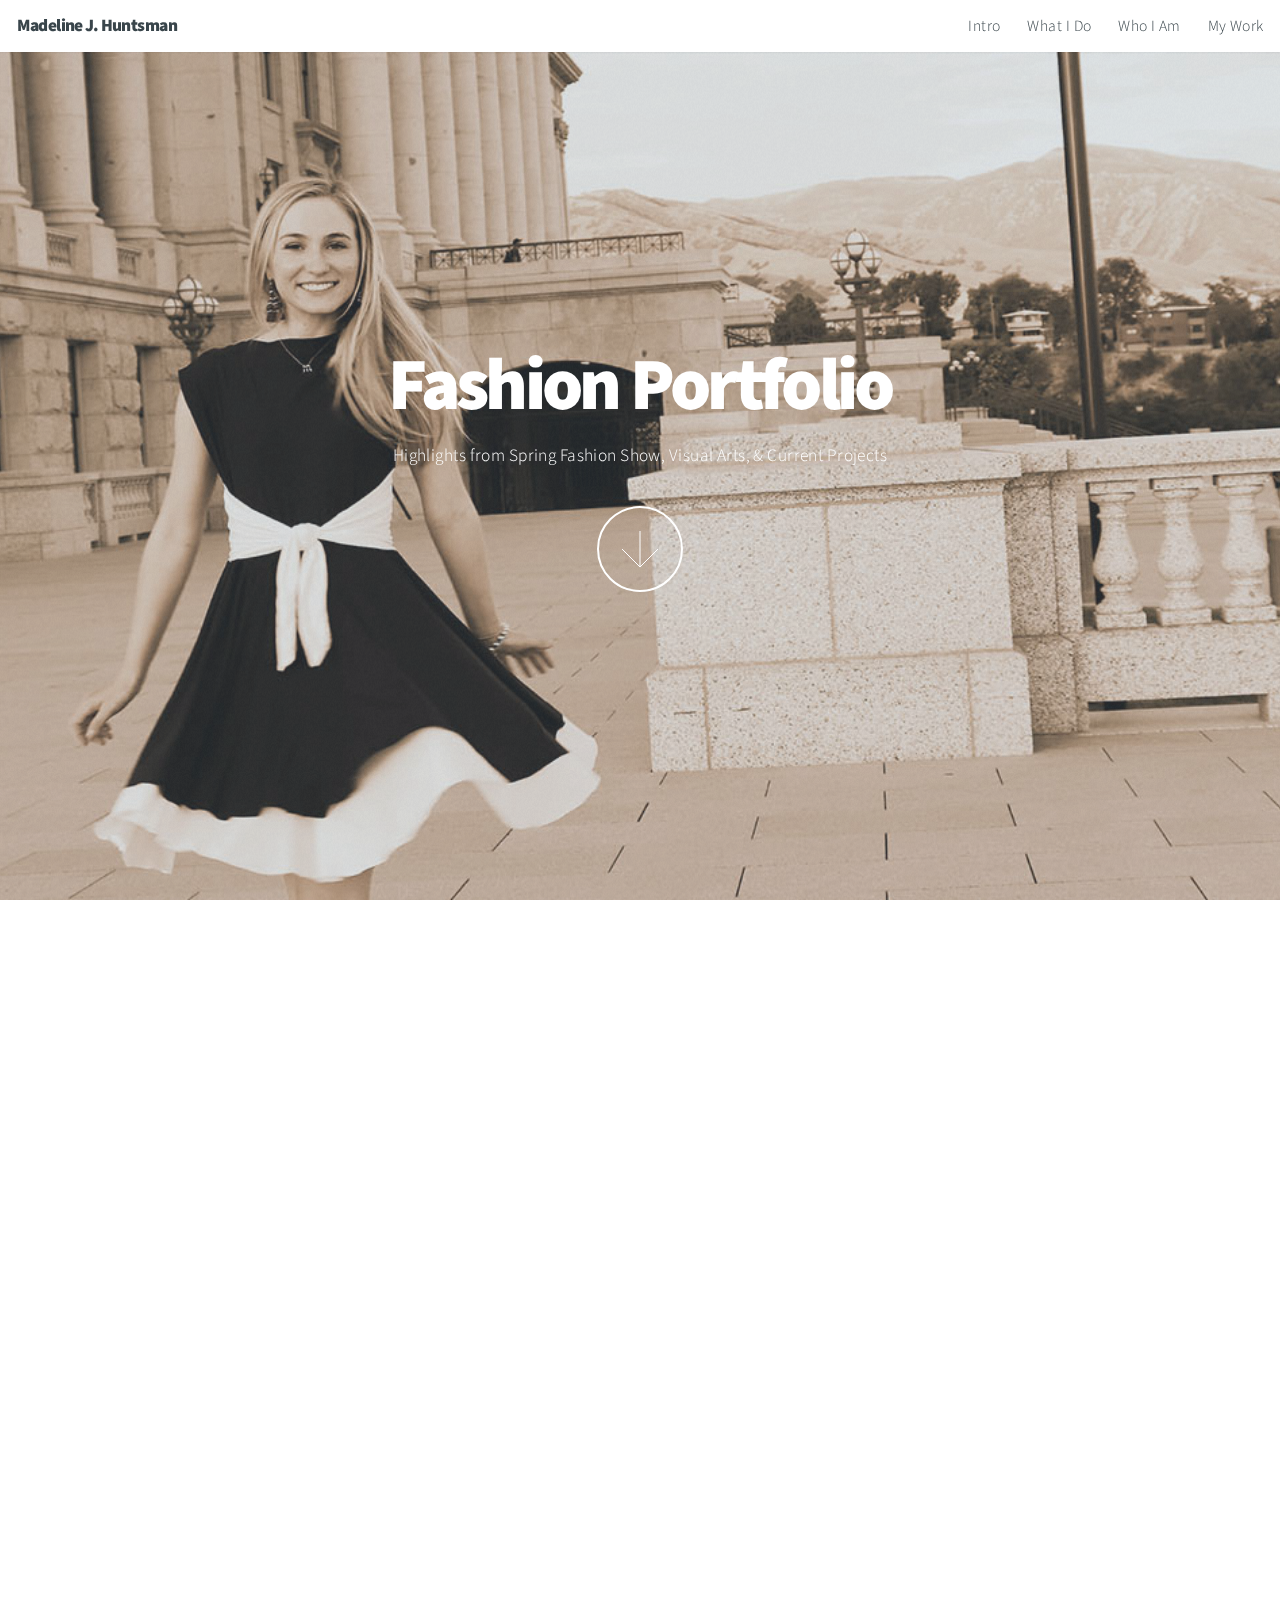
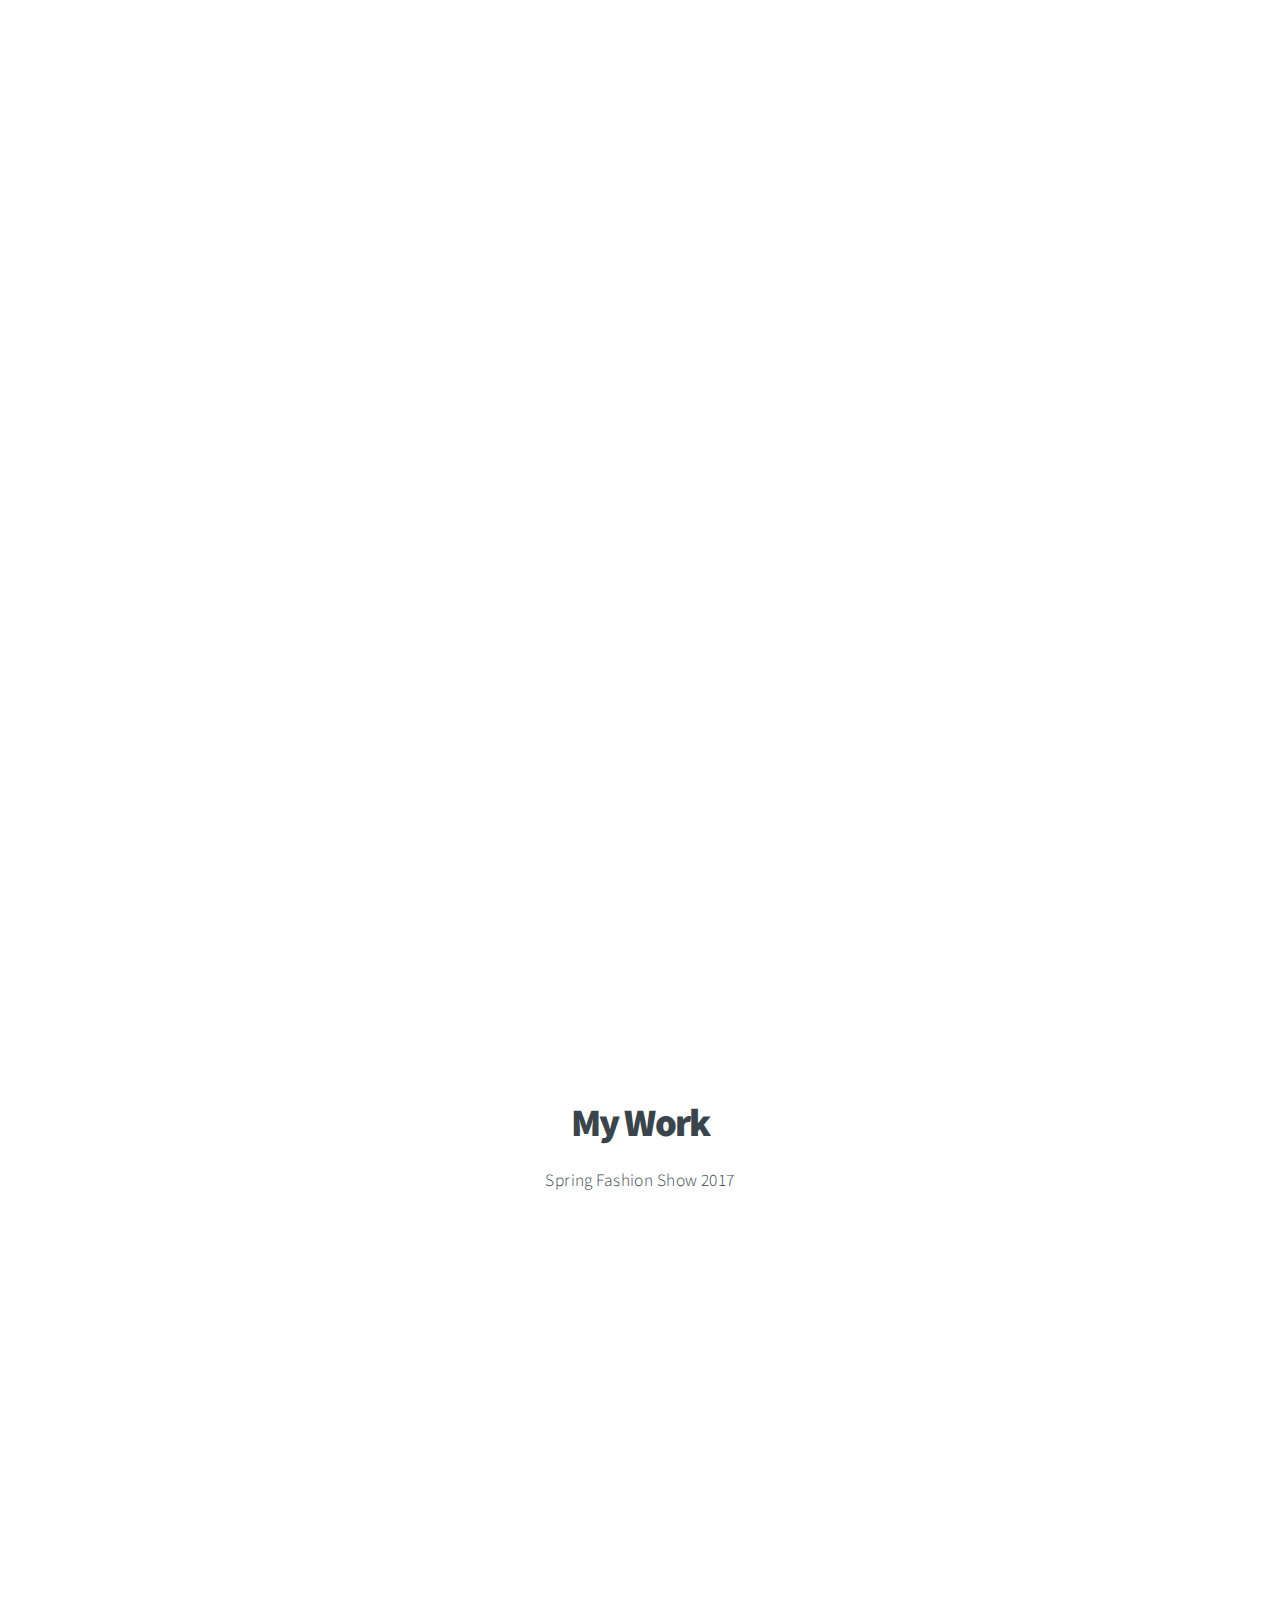
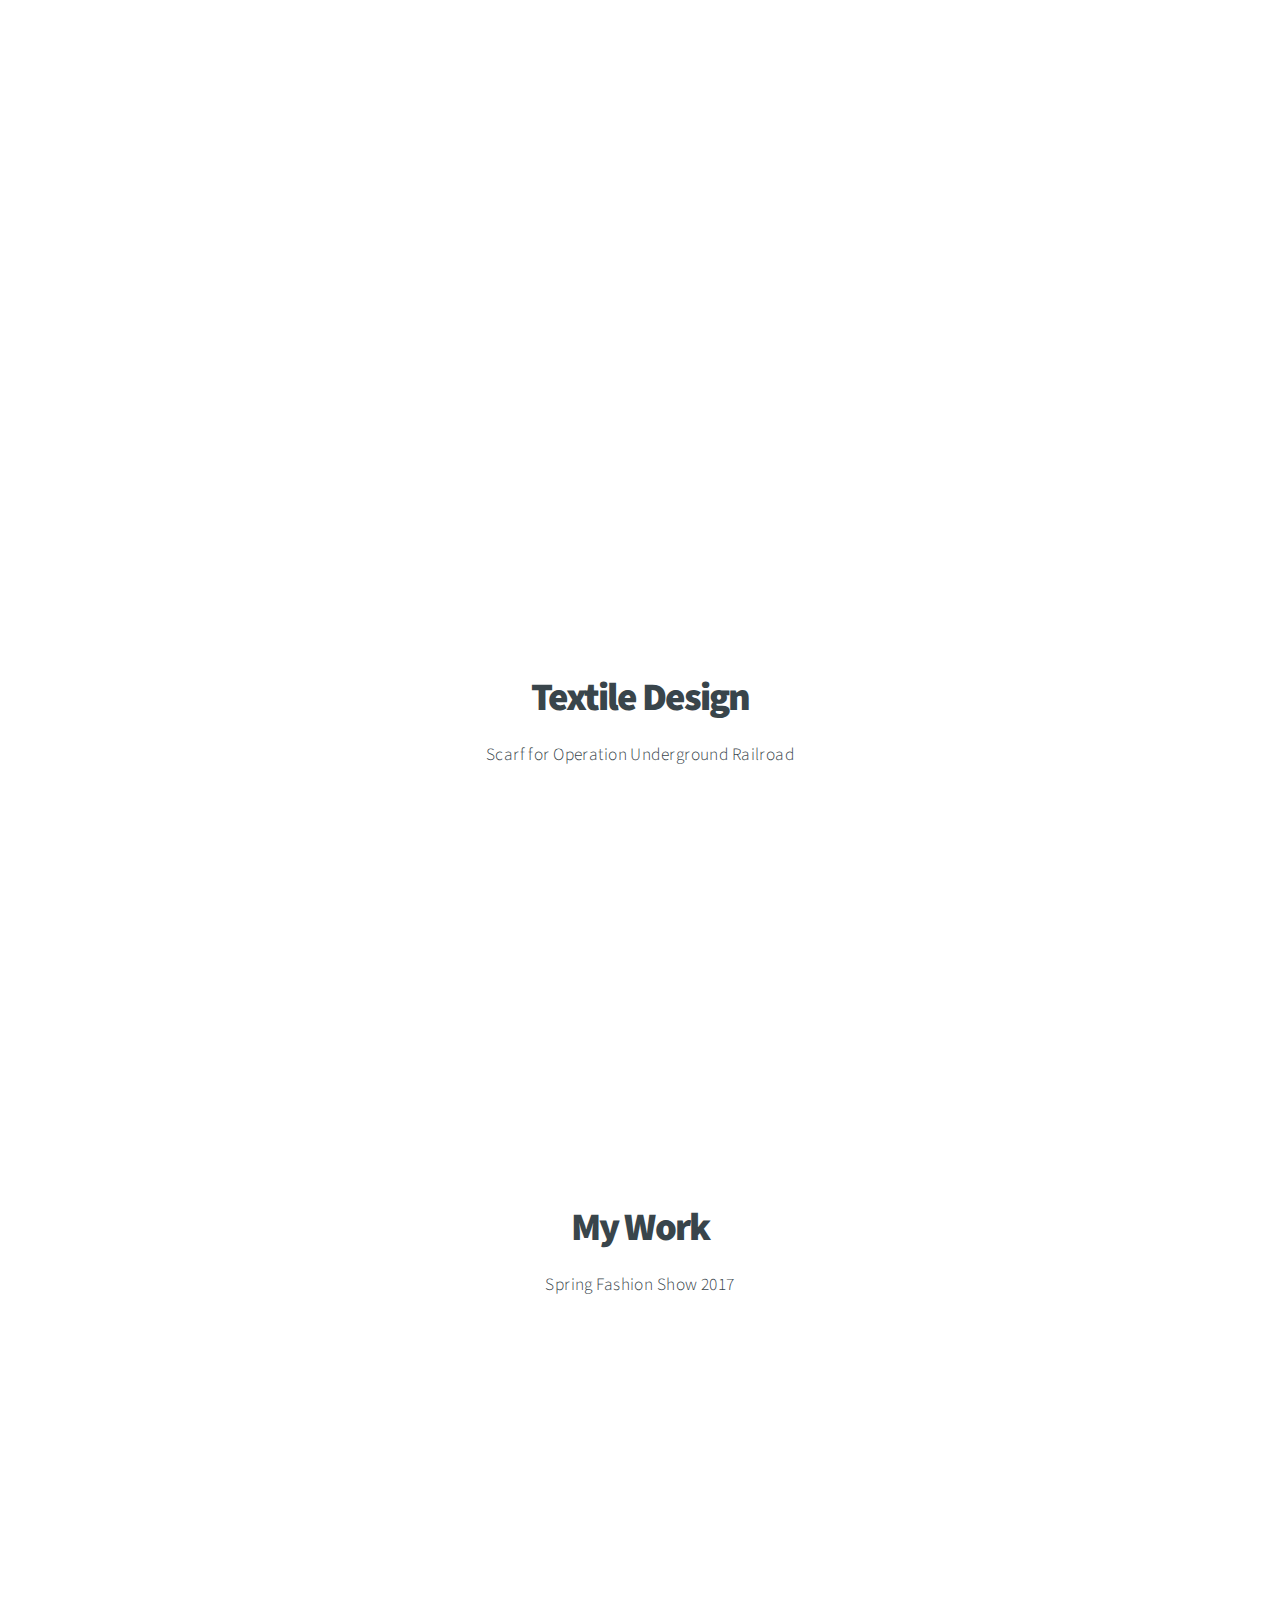
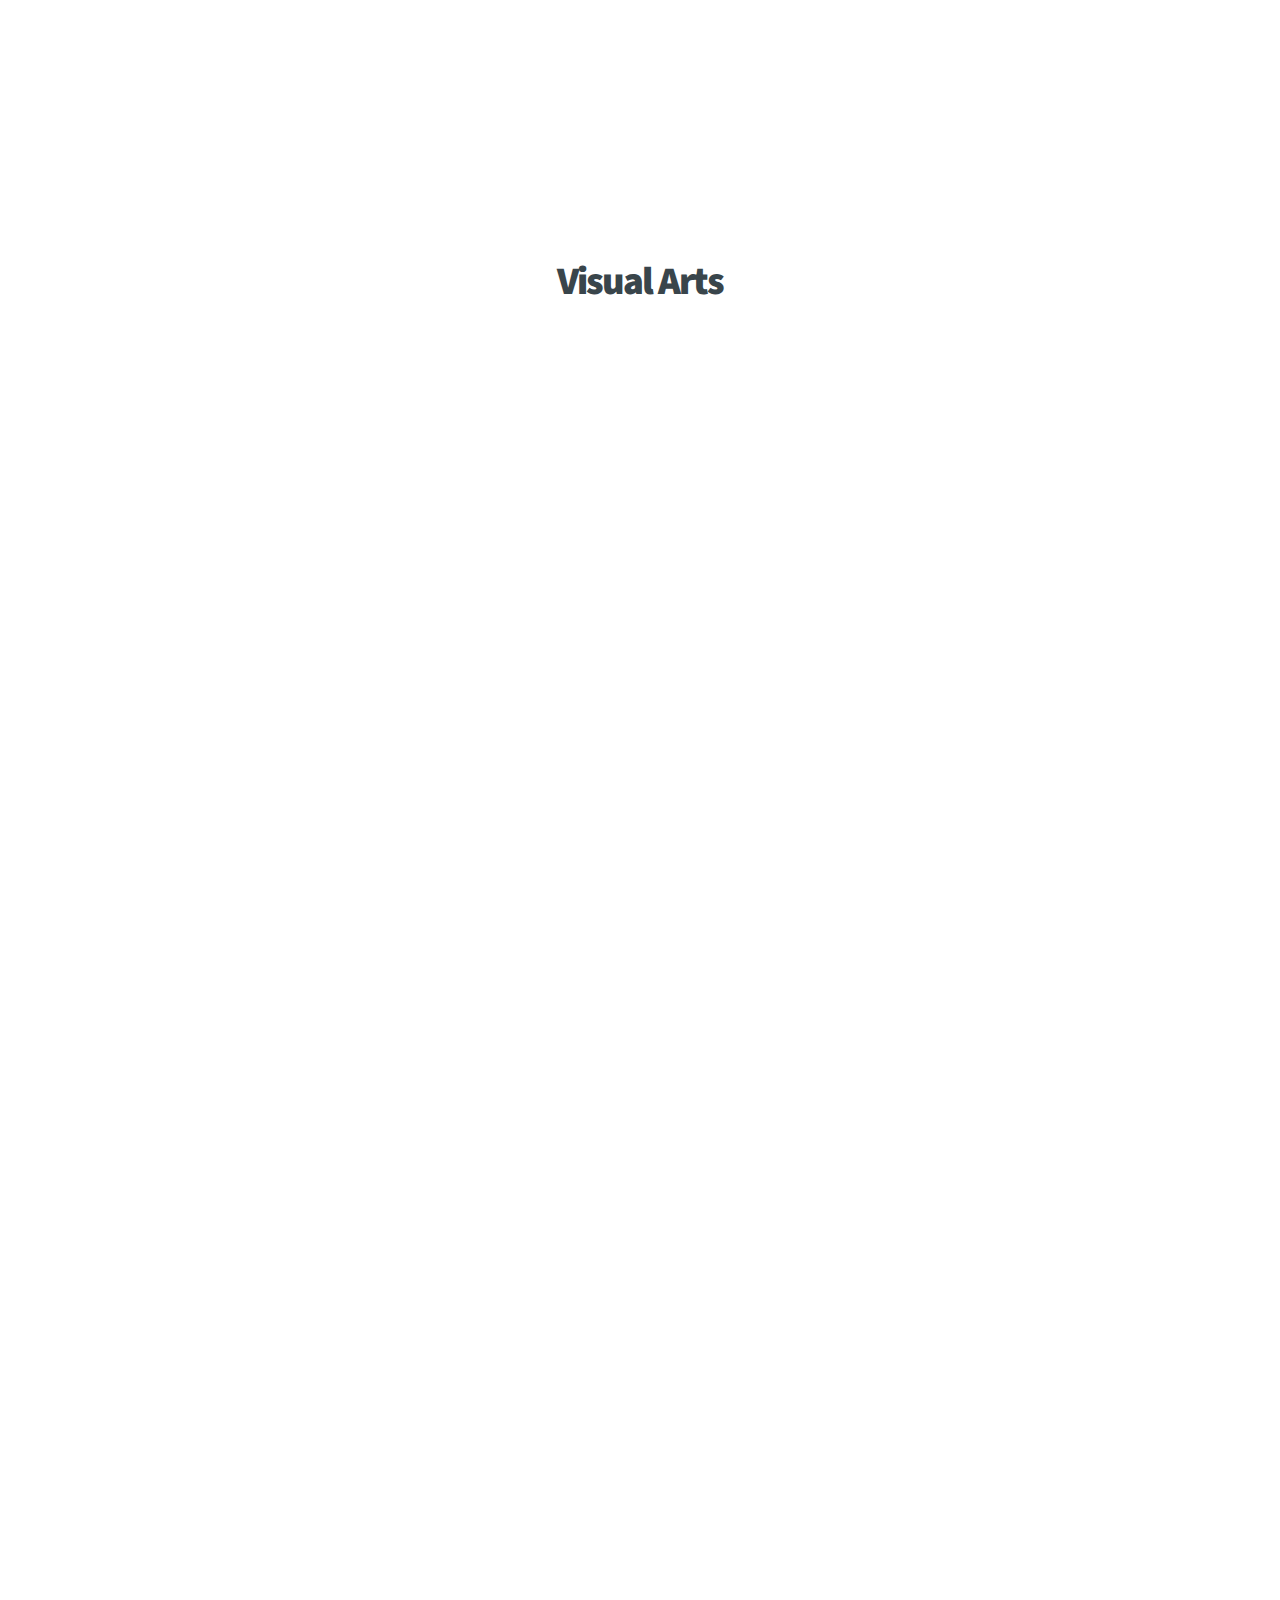
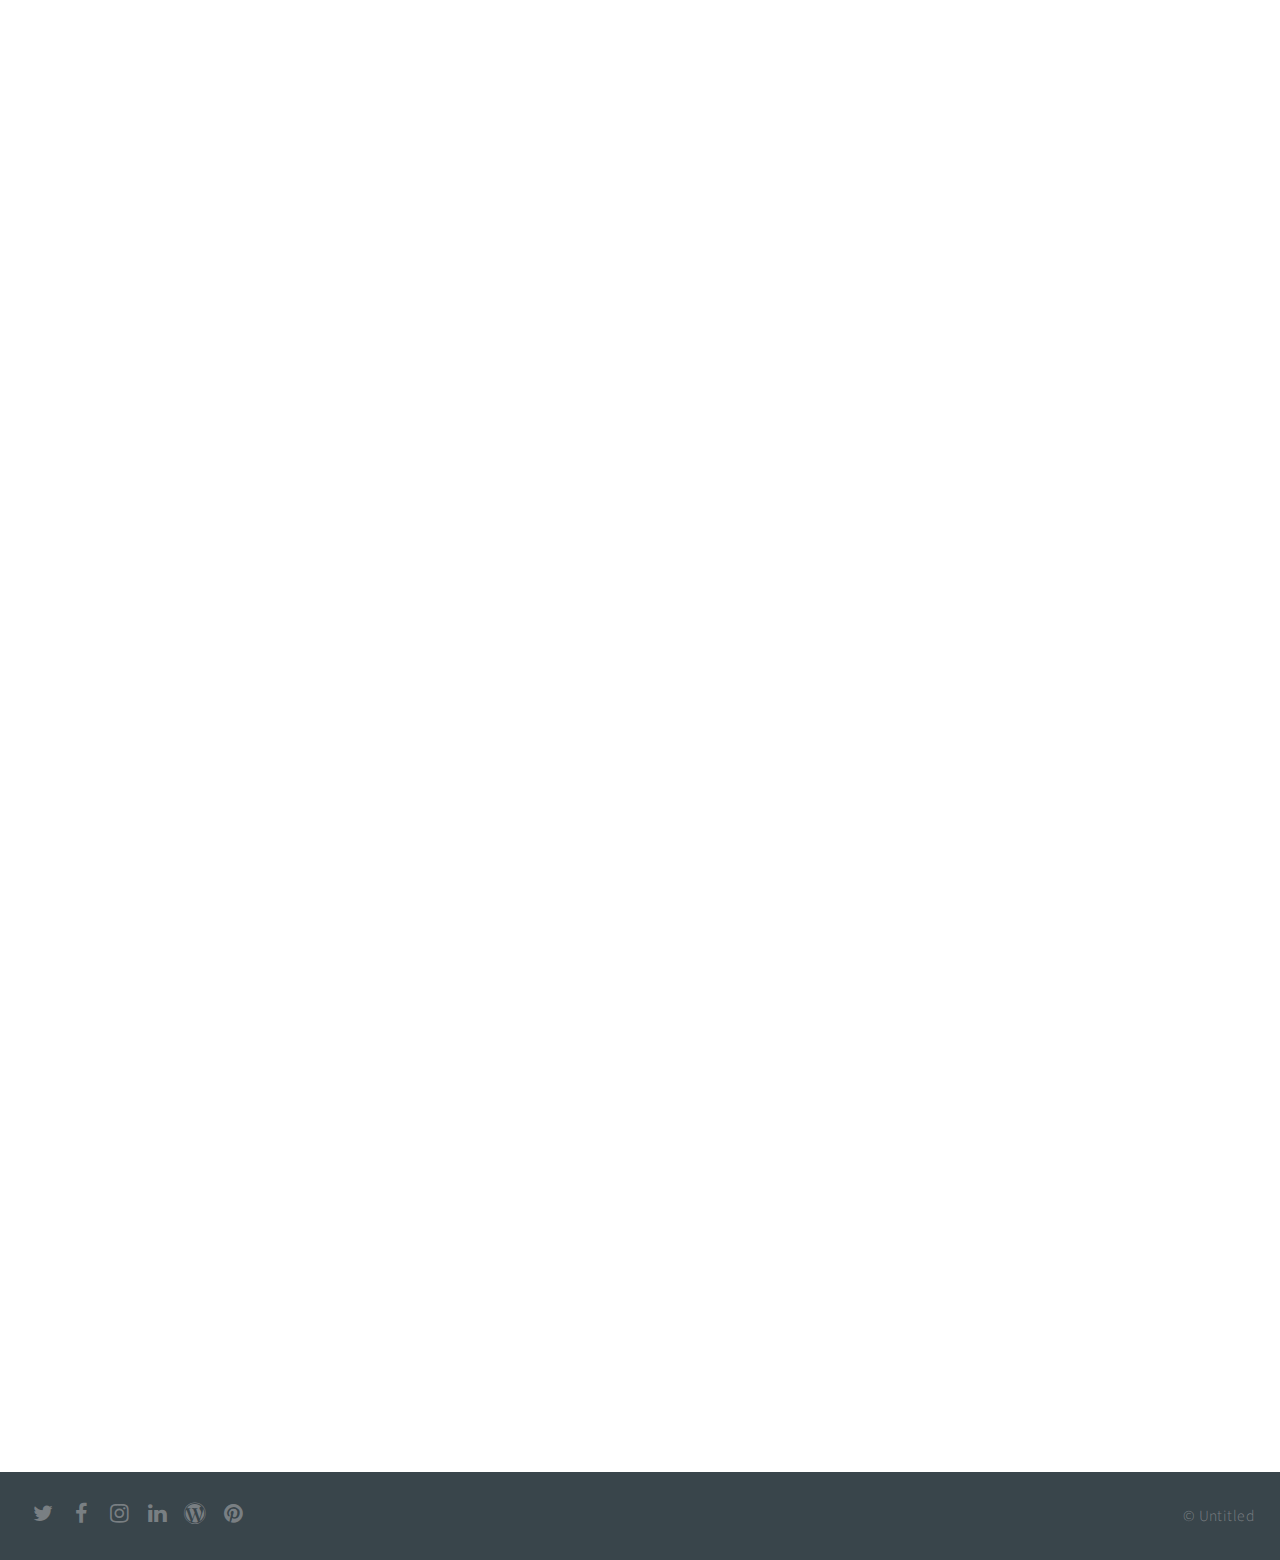
==== commit 6765a624: "more images" ====
--- a/index.html
+++ b/index.html
@@ -48,7 +48,7 @@
 			<header>
 				<h2>What I Do</h2>
 			</header>
-			<p>I am a designer and artist who loves to paint, design prints, costumes, children's and women's wear. I have spent
+			<p>I am a designer and artist who loves to paint, design prints, costumes, children's and women's wear. For my senior fashion show, I designed and constructed ten children’s dance costumes.  I have a proficient understanding of fabrics, patterning, sewing and working with Adobe suite.    I have spent
 				time working in production, product of development, fashion design teams and visual merchandising. I am currently
 				designing silk scarves in Adobe Illustrator to help raise funds for Operation Underground Railroad. I enjoy
 				painting and am inspired by scenery when designing my clothing. </p>
@@ -65,7 +65,7 @@
 			<p>I grew up in Salt Lake City, Utah. I love to spend much of my time exploring new places. I have always been an
 				artist and eventually combined my love for art with fashion. I love everything from the outdoors in Utah to the
 				energy of New York City. I am currently teaching yoga and believe in a healthy lifestyle. My graduation show was
-				inspired by different flowers found while hiking, European art and ballet. I enjoy painting with water colors and
+				inspired by different flowers found while hiking, European art and ballet. The year of my fashion show, I drew out almost one hundred designs and then narrowed it down to ten looks.  I picked out fabrics, patterned and sewed each piece that went into my senior fashion show.  I enjoy painting with water colors and
 				oils. I recently finished my degree at the University of Utah in Communications with an emphasis in PR, Marketing
 				and Advertising. Two years prior I graduated from SLCC in Fashion Design and Merchandise. While in school I spent
 				time doing fashion internships in New York and Salt Lake. I love helping others. I am currently designing silk
@@ -88,16 +88,16 @@
 				<article class="from-left">
 					<img class="image fit" src="images/thumbs/01.jpg" alt="" /></a>
 				</article>
-				<article class="from-right">
+				<article class="from-right hide_me_mobile">
 					<img class="image fit" src="images/thumbs/02.jpg" alt="" /></a>
 				</article>
-				<article class="from-left">
+				<article class="from-left hide_me_mobile">
 					<img class="image fit" src="images/thumbs/03.jpg" alt="" /></a>
 				</article>
 				<article class="from-right">
 					<img class="image fit" src="images/thumbs/04.jpg"alt="" /></a>
 				</article>
-				<article class="from-left">
+				<article class="from-left hide_me_mobile">
 					<img class="image fit" src="images/thumbs/05.jpg" alt="" /></a>
 				</article>
 				<article class="from-right">
@@ -106,8 +106,14 @@
 				<article class="from-right">
 					<img class="image fit" src="images/thumbs/07.jpg" alt="" /></a>
 				</article>
-				<article class="from-right">
+				<article class="from-right hide_me_mobile">
 					<img class="image fit" src="images/thumbs/08.jpg" alt="" /></a>
+				</article>
+				<article class="from-right">
+					<img class="image fit" src="images/thumbs/09a.jpg" alt="" /></a>
+				</article>
+				<article class="from-right hide_me_mobile">
+					<img class="image fit" src="images/thumbs/09b.jpg" alt="" /></a>
 				</article>
 			</div>
 			<header>
@@ -117,6 +123,11 @@
 					<article class="from-left">
 						<img class="image fit" src="images/thumbs/27.jpg"  alt="" /></a>
 					</article>
+					
+						<article class="from-right">
+							<img class="image fit" src="images/thumbs/28.jpg" alt="" /></a>
+						</article>
+				
 				</div>
 			</header>
 
@@ -130,10 +141,10 @@
 				<article class="from-left">
 					<img class="image fit" src="images/thumbs/09.jpg"  alt="" /></a>
 				</article>
-				<article class="from-right">
+				<article class="from-right hide_me_mobile">
 					<img class="image fit" src="images/thumbs/10.jpg"  alt="" /></a>
 				</article>
-				<article class="from-left">
+				<article class="from-left hide_me_mobile">
 					<img class="image fit" src="images/thumbs/11.jpg"  alt="" /></a>
 				</article>
 				<article class="from-right">
@@ -142,10 +153,10 @@
 				<article class="from-left">
 					<img class="image fit" src="images/thumbs/13.jpg" alt="" /></a>
 				</article>
-				<article class="from-right">
+				<article class="from-right hide_me_mobile">
 					<img class="image fit" src="images/thumbs/14.jpg" alt="" /></a>
 				</article>
-				<article class="from-right">
+				<article class="from-right hide_me_mobile">
 					<img class="image fit" src="images/thumbs/15.jpg" alt="" /></a>
 				</article>
 				<article class="from-right">
--- a/assets/css/main.css
+++ b/assets/css/main.css
@@ -2294,4 +2294,14 @@
 				padding: 1em 1em 2em 1em;
 			}
 
-		}+		}
+
+/* my additions */
+
+@media screen and (max-width: 480px) {
+
+	.hide_me_mobile {
+		display: none;
+	}
+
+}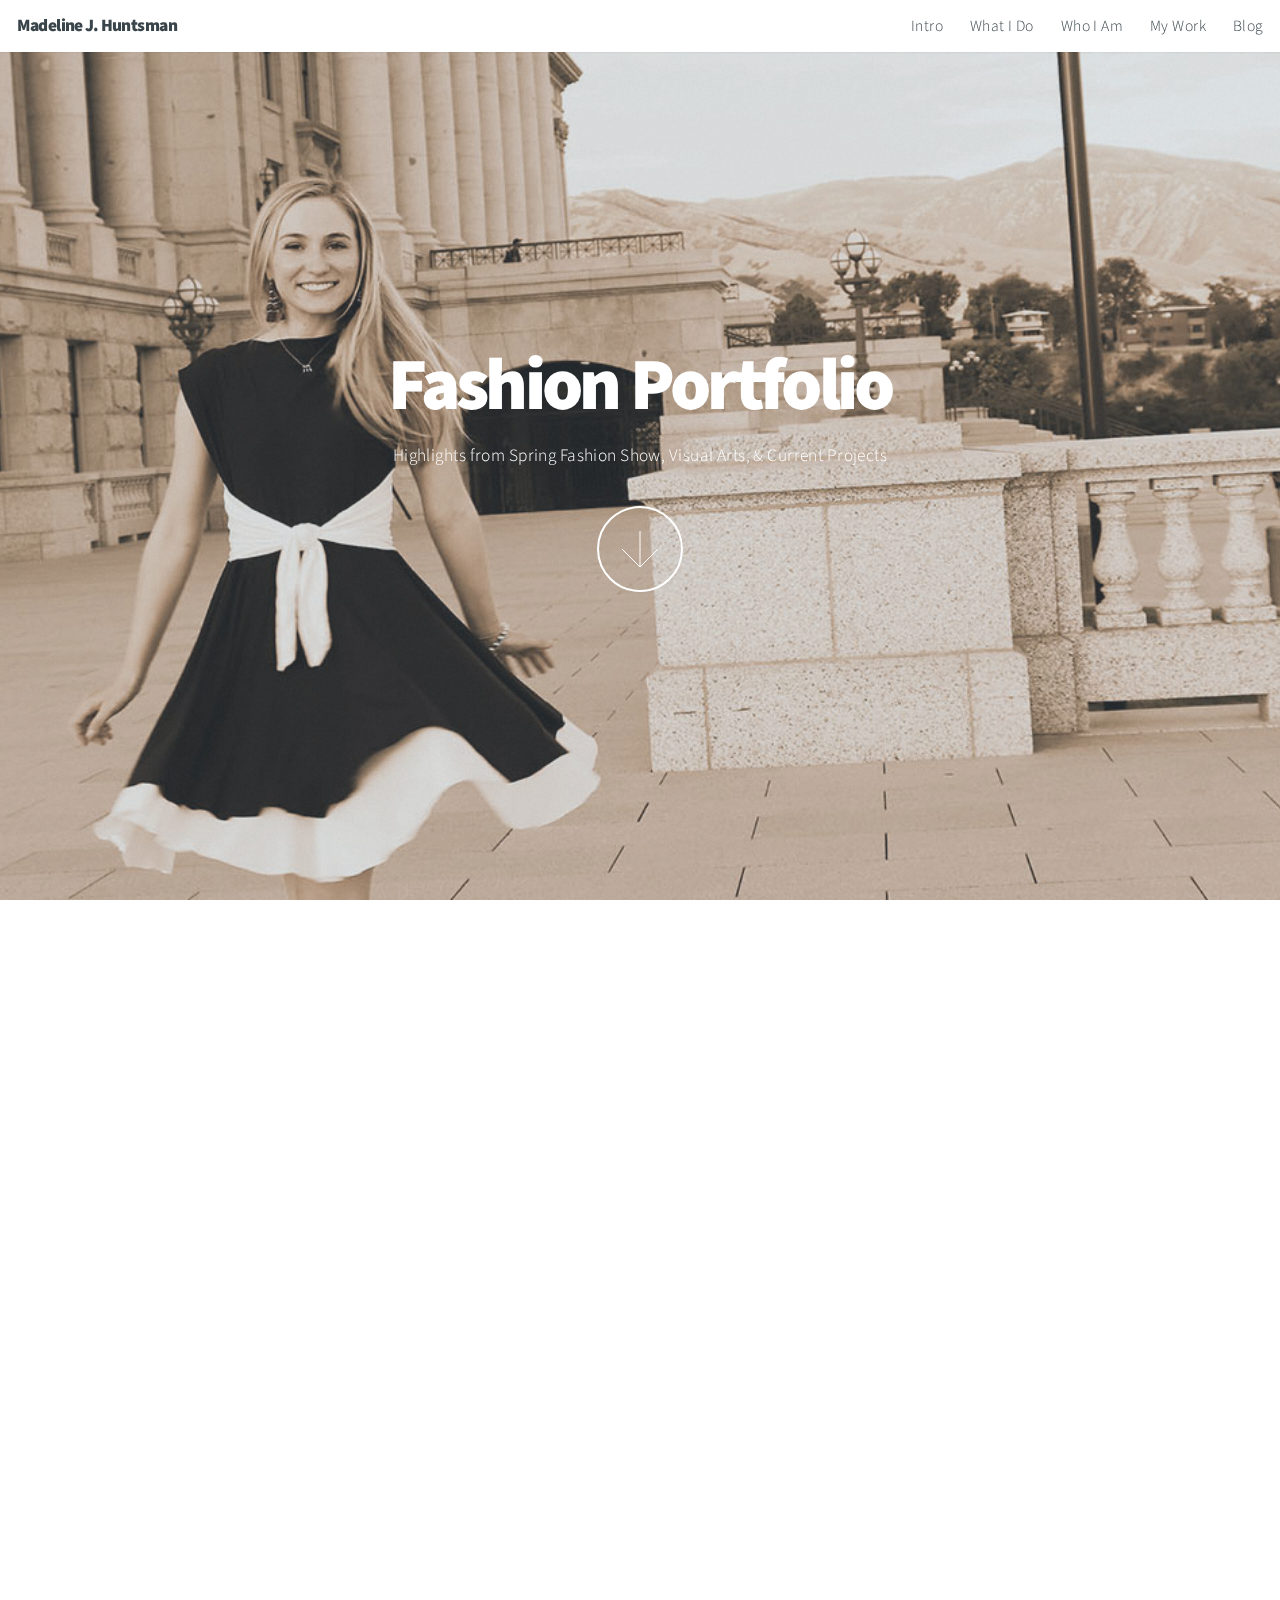
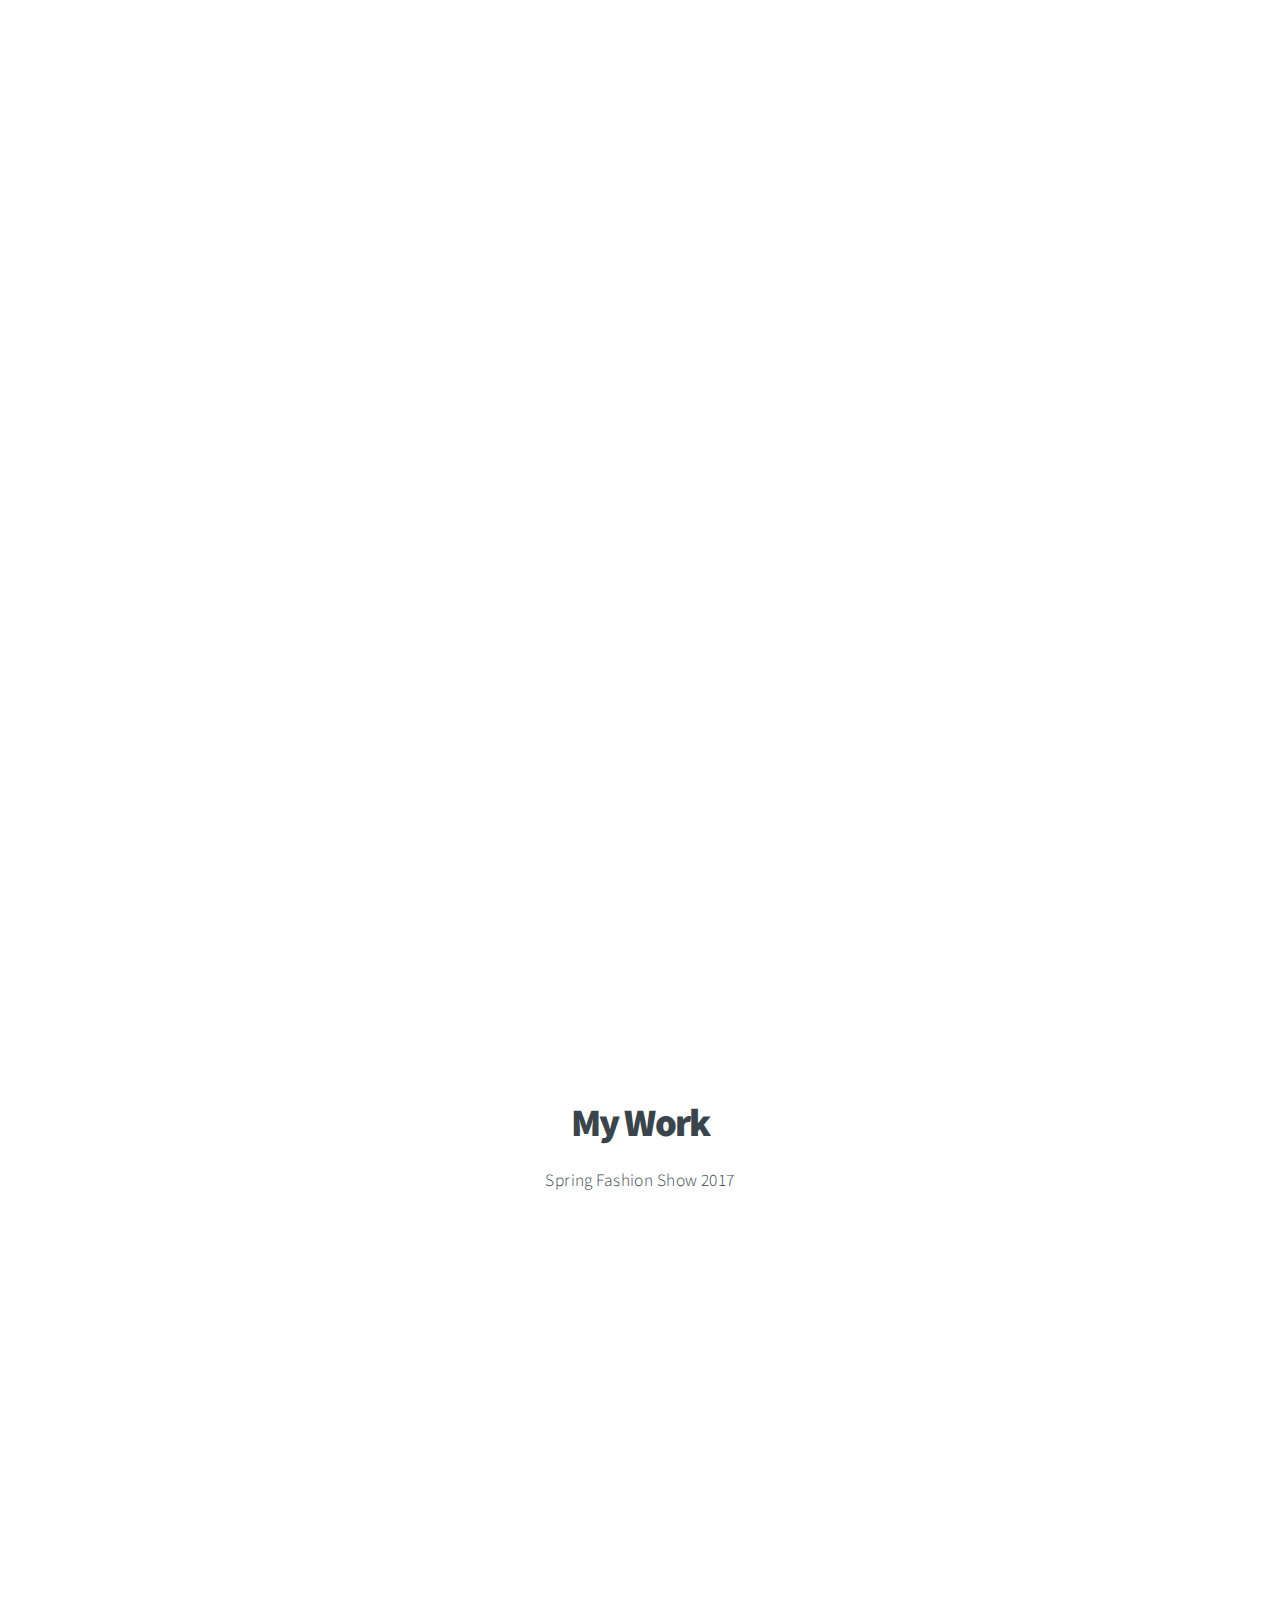
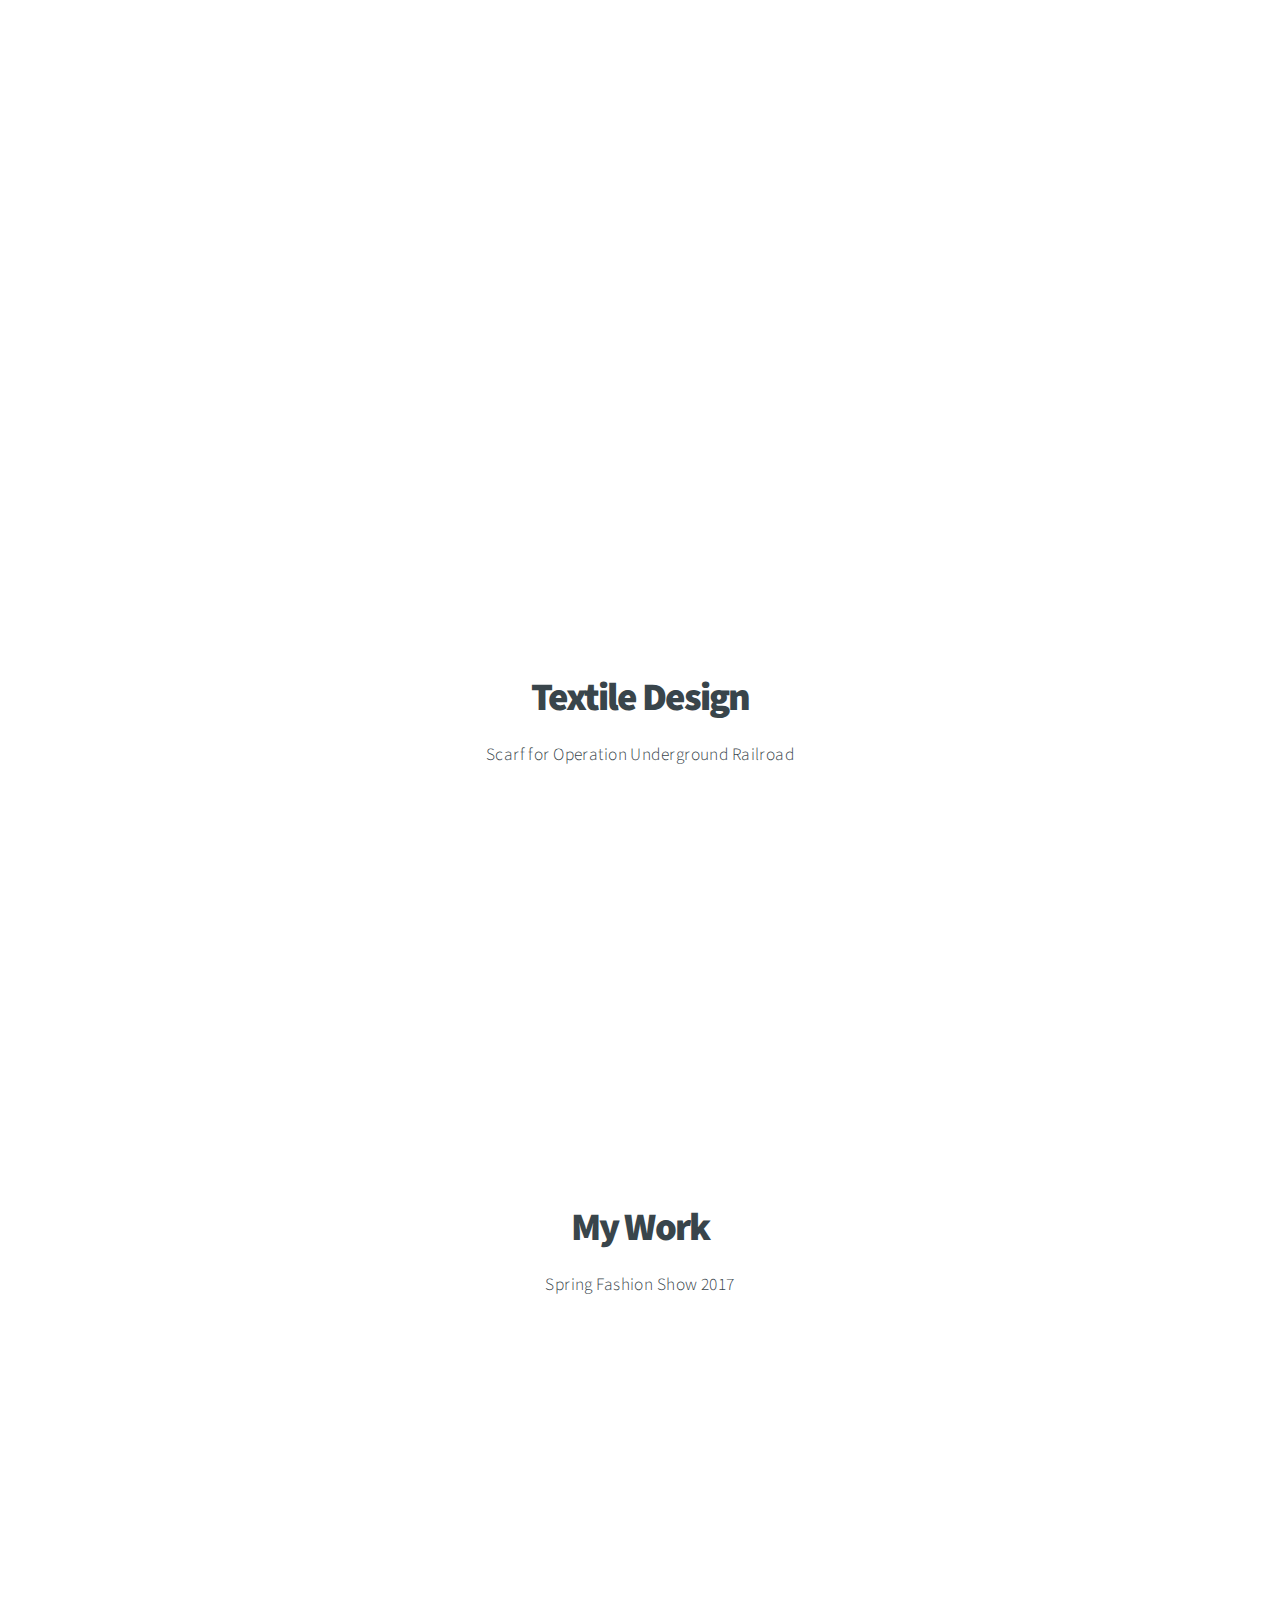
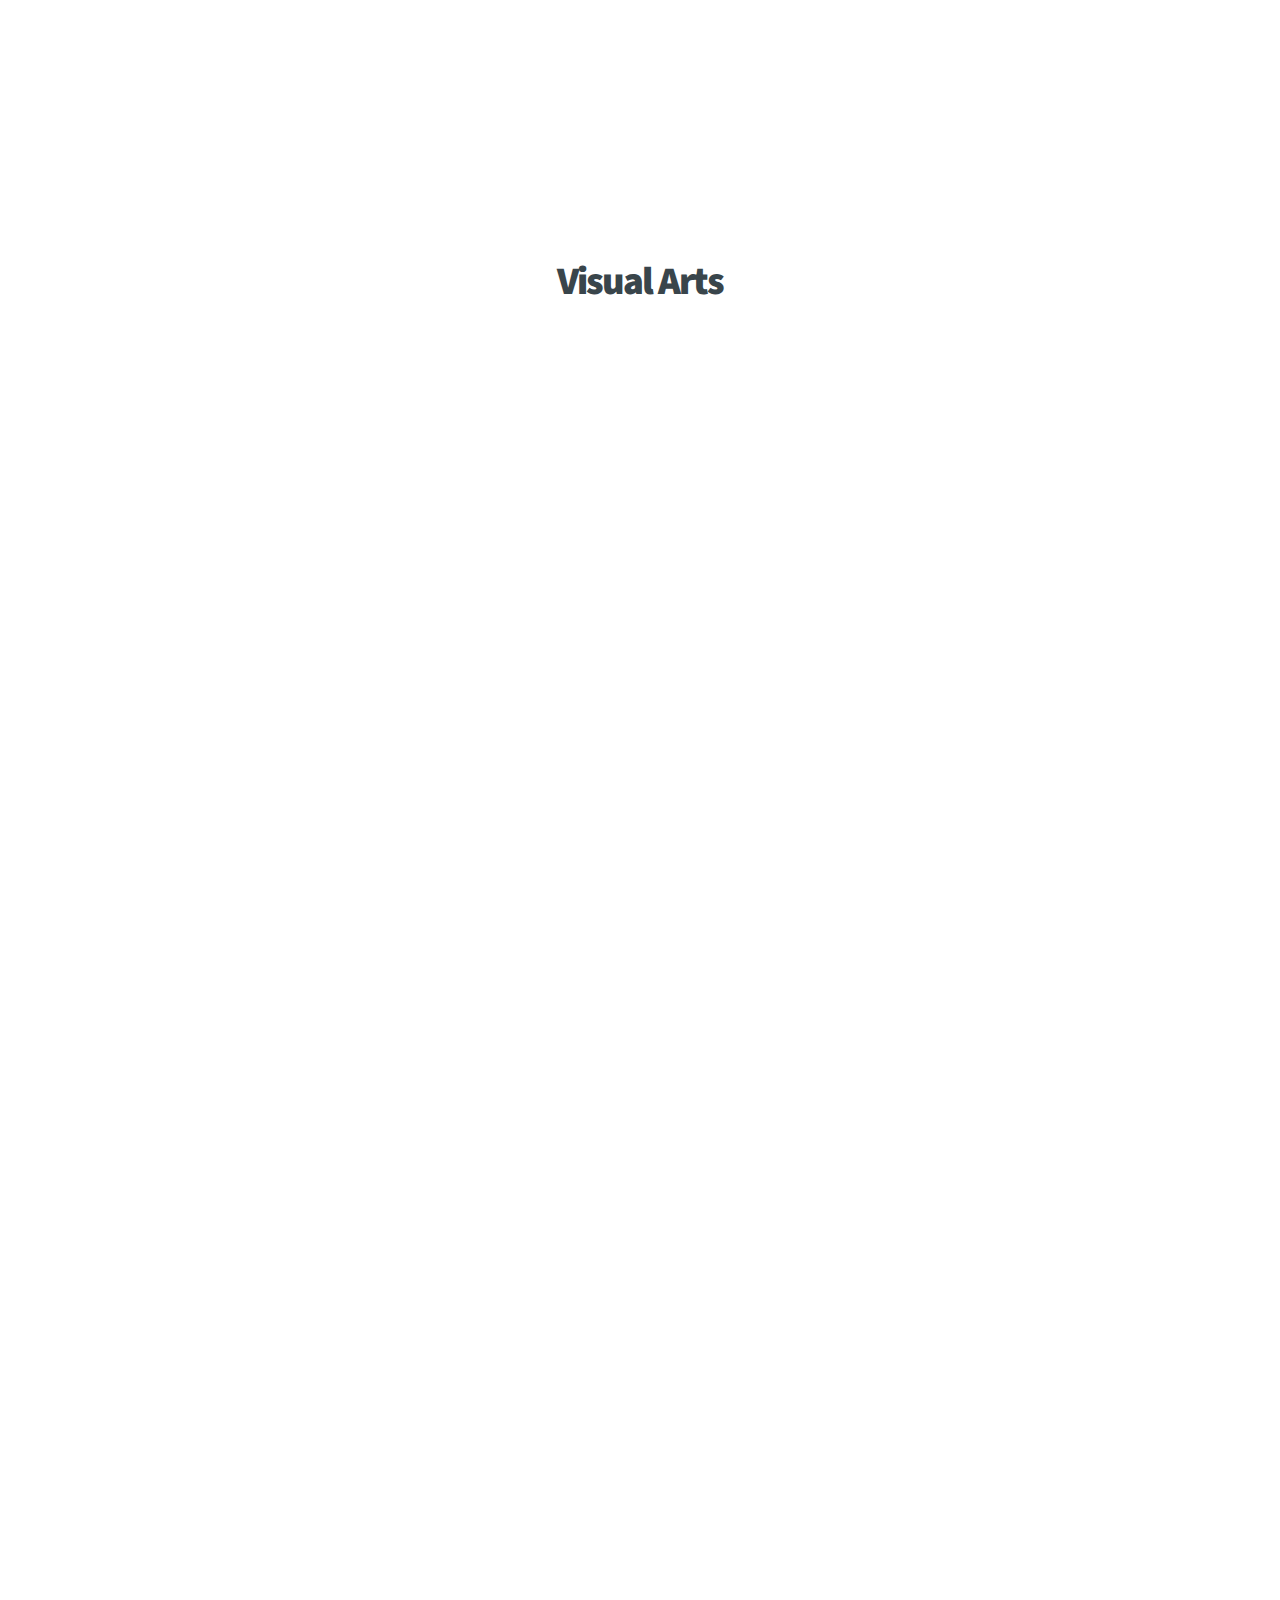
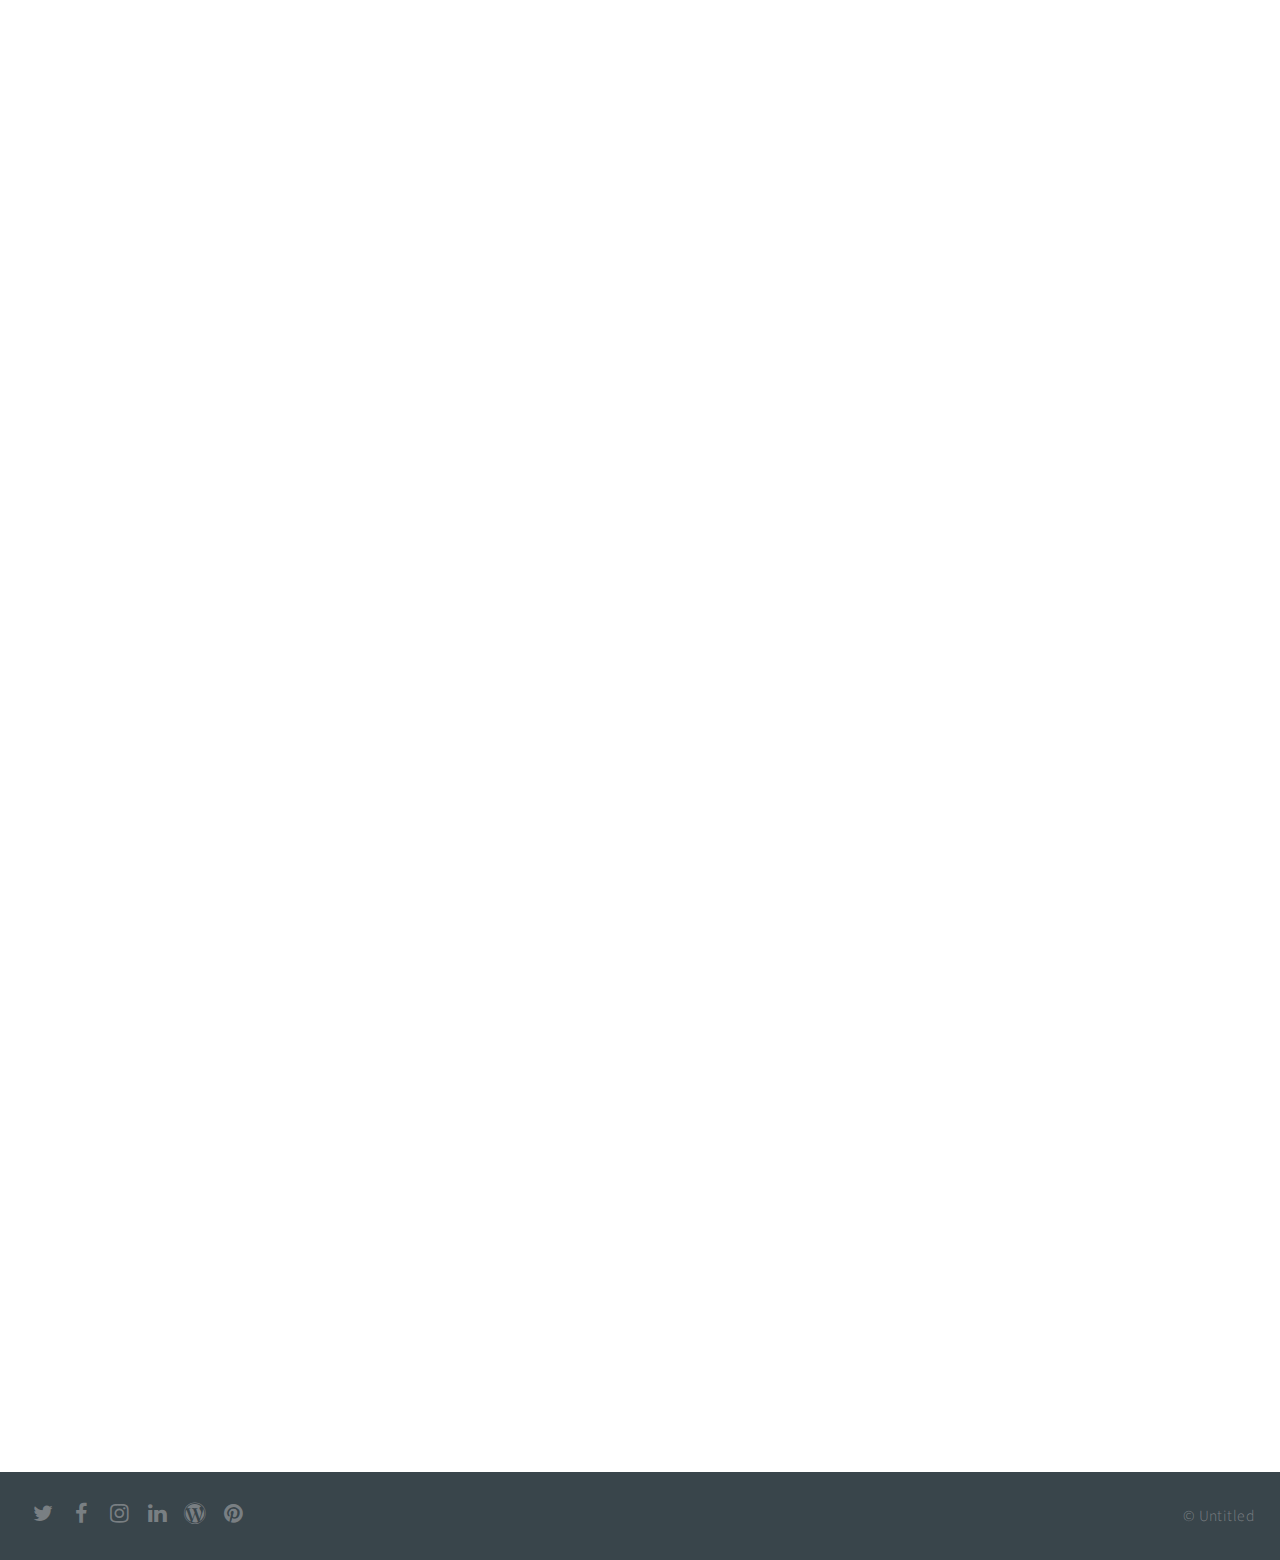
==== commit 69cc3db9: "link to Maddie's blog" ====
--- a/index.html
+++ b/index.html
@@ -22,6 +22,7 @@
 				<li><a href="#one">What I Do</a></li>
 				<li><a href="#two">Who I Am</a></li>
 				<li><a href="#work">My Work</a></li>
+				<li><a href="https://madelinejhuntsmanportfolio.wordpress.com/">Blog</a></li>
 				<!--
 						<li><a href="#contact">Contact</a></li>
 						-->
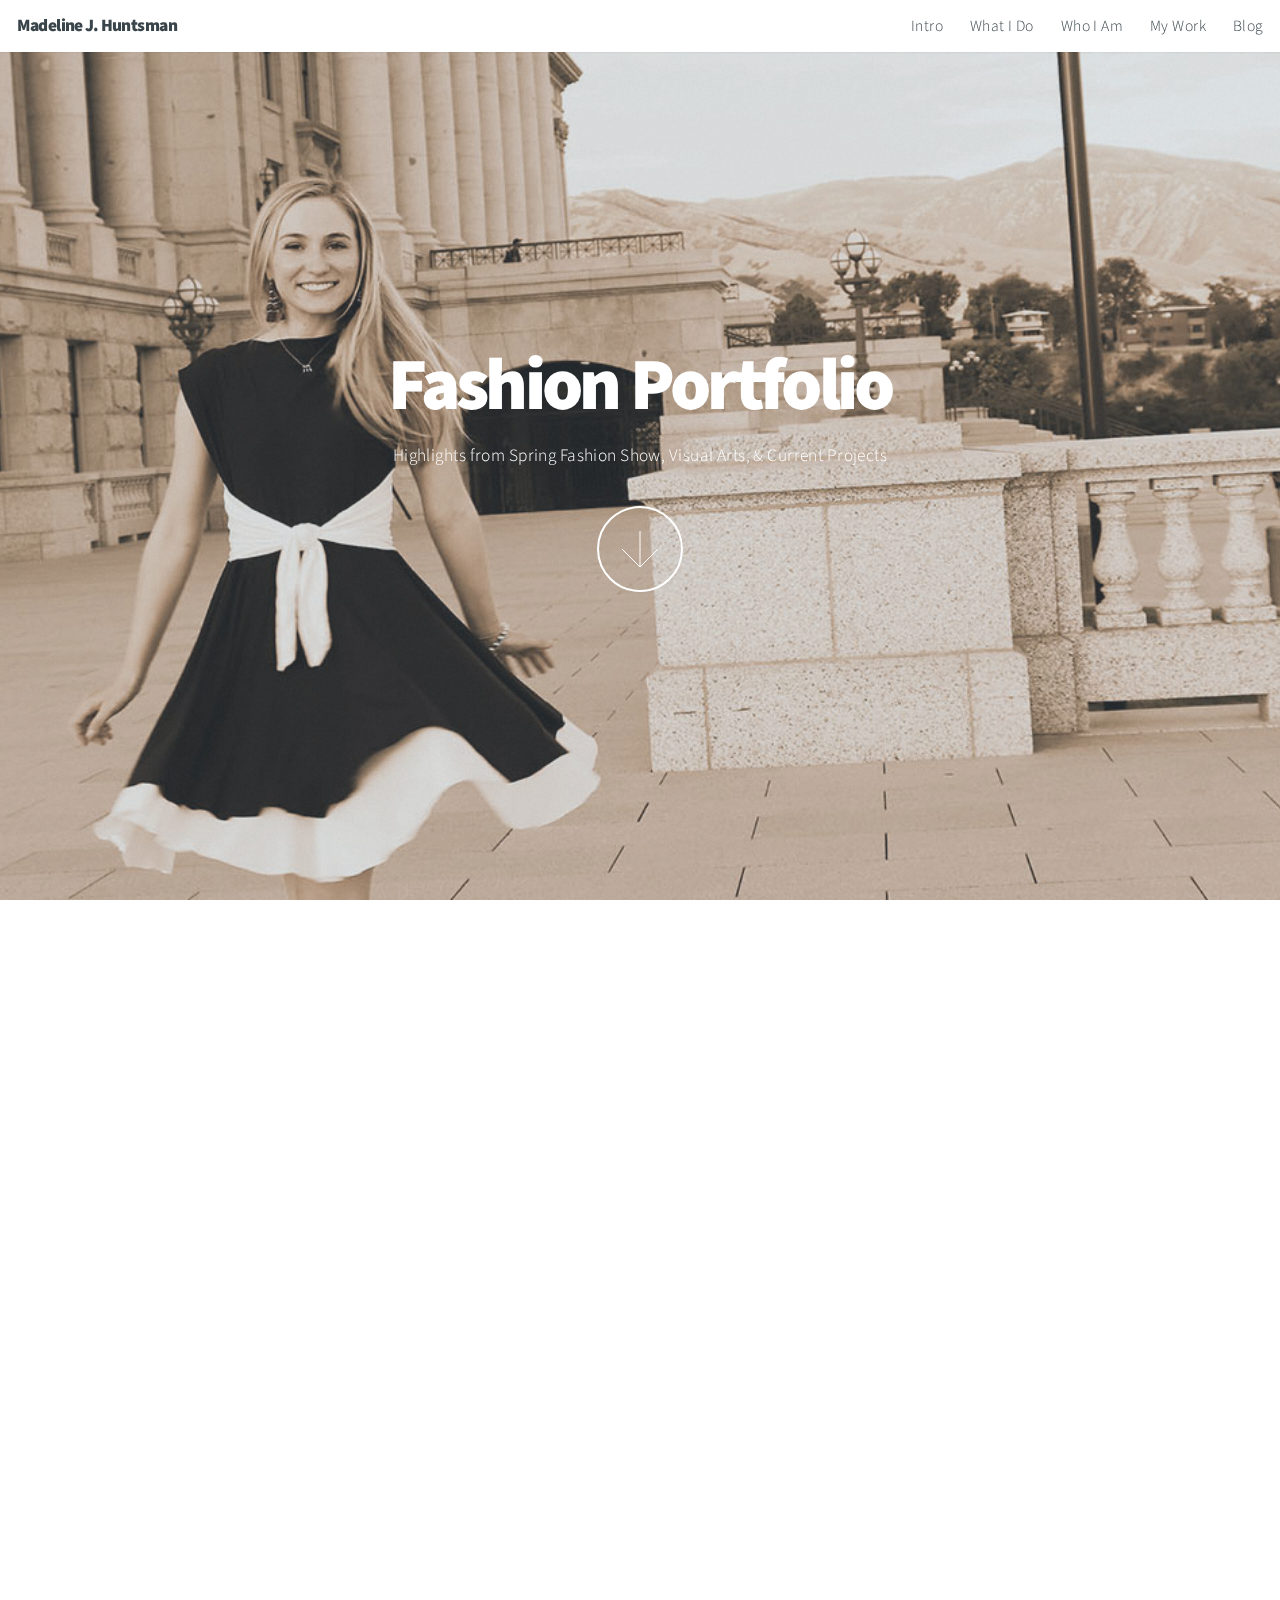
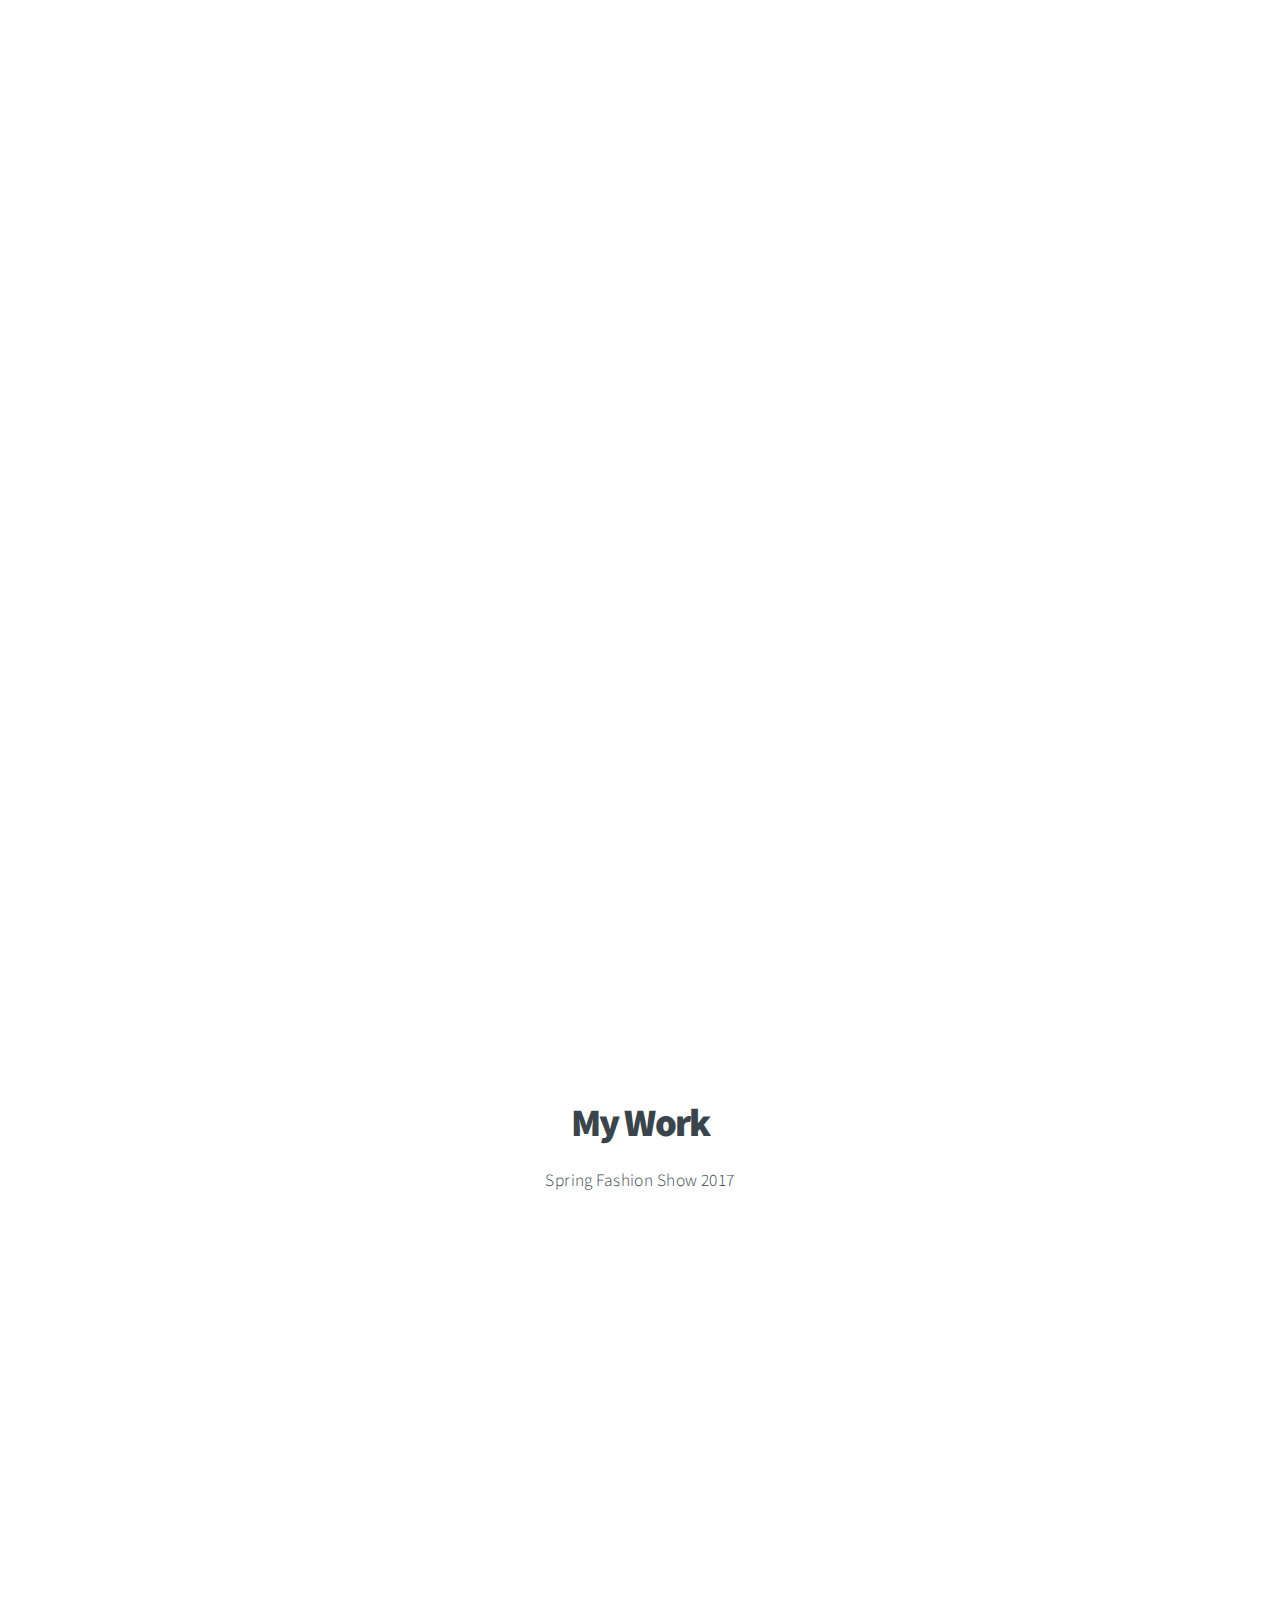
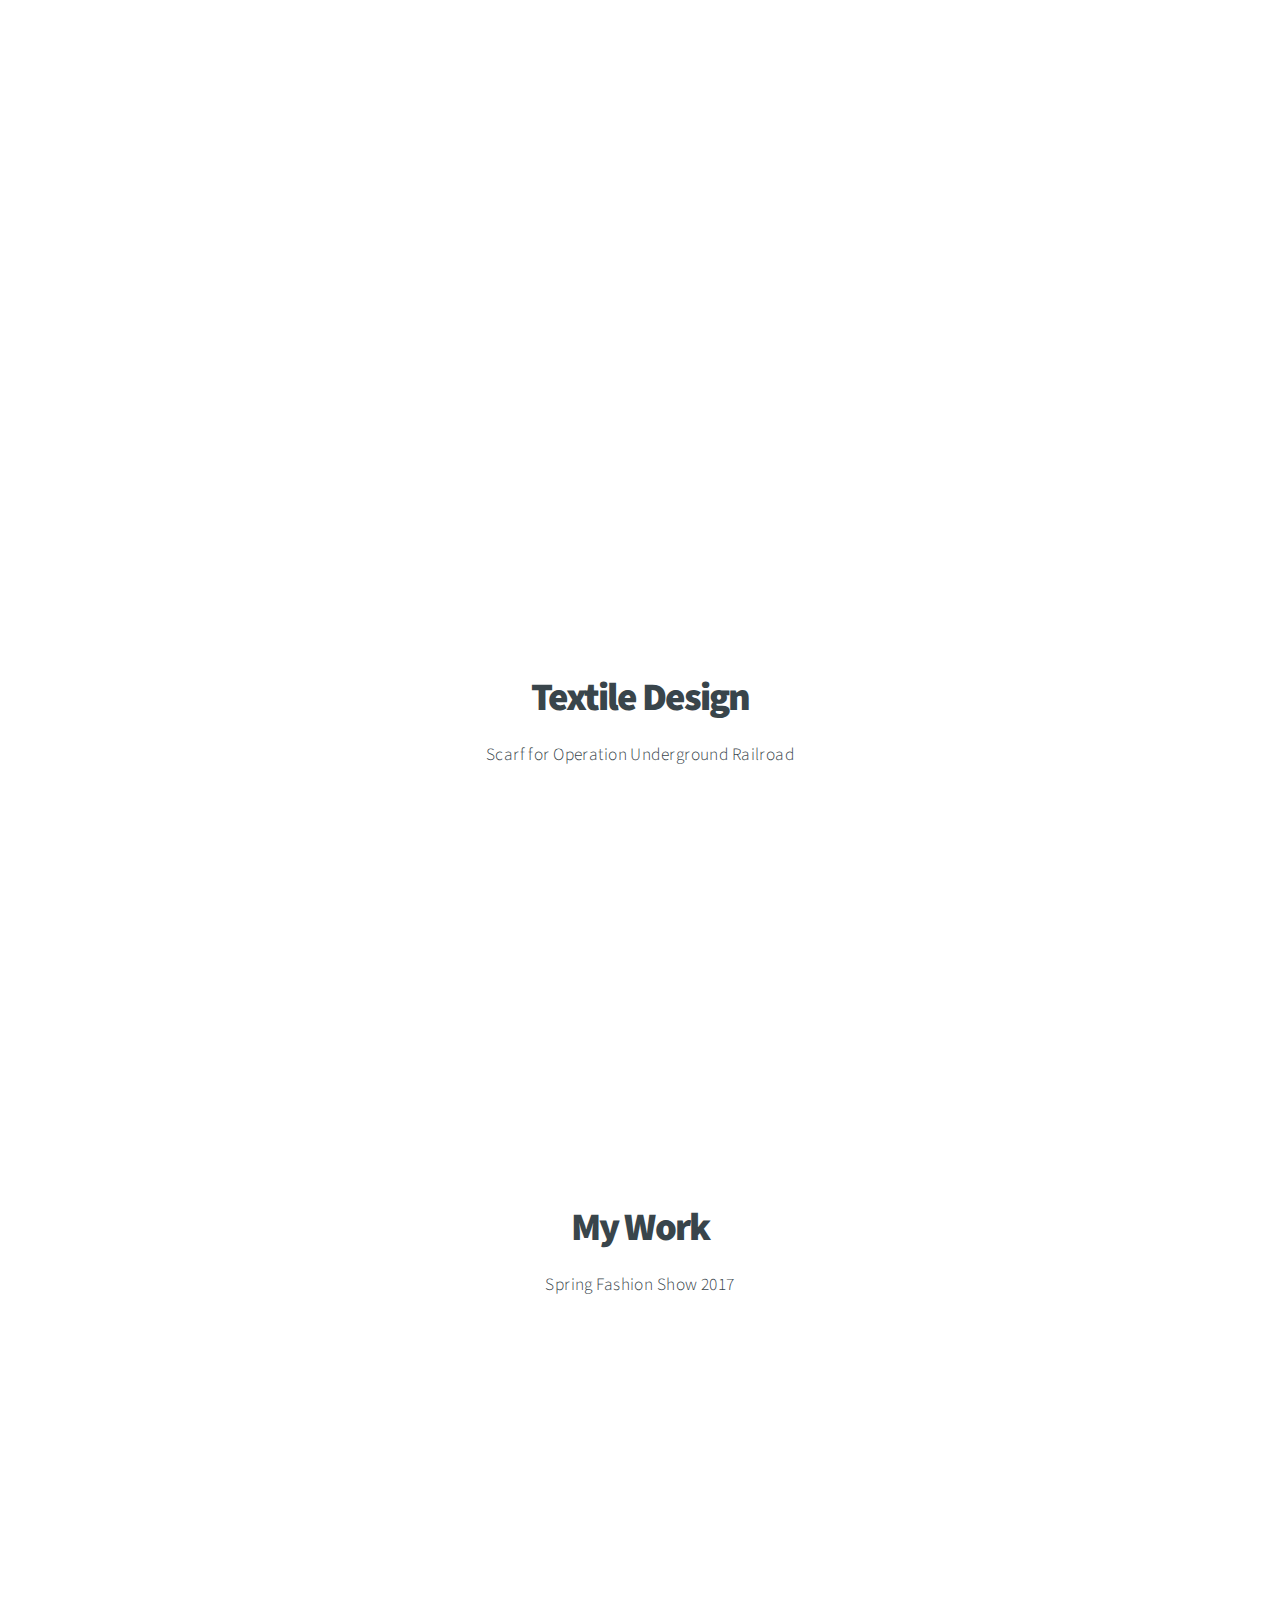
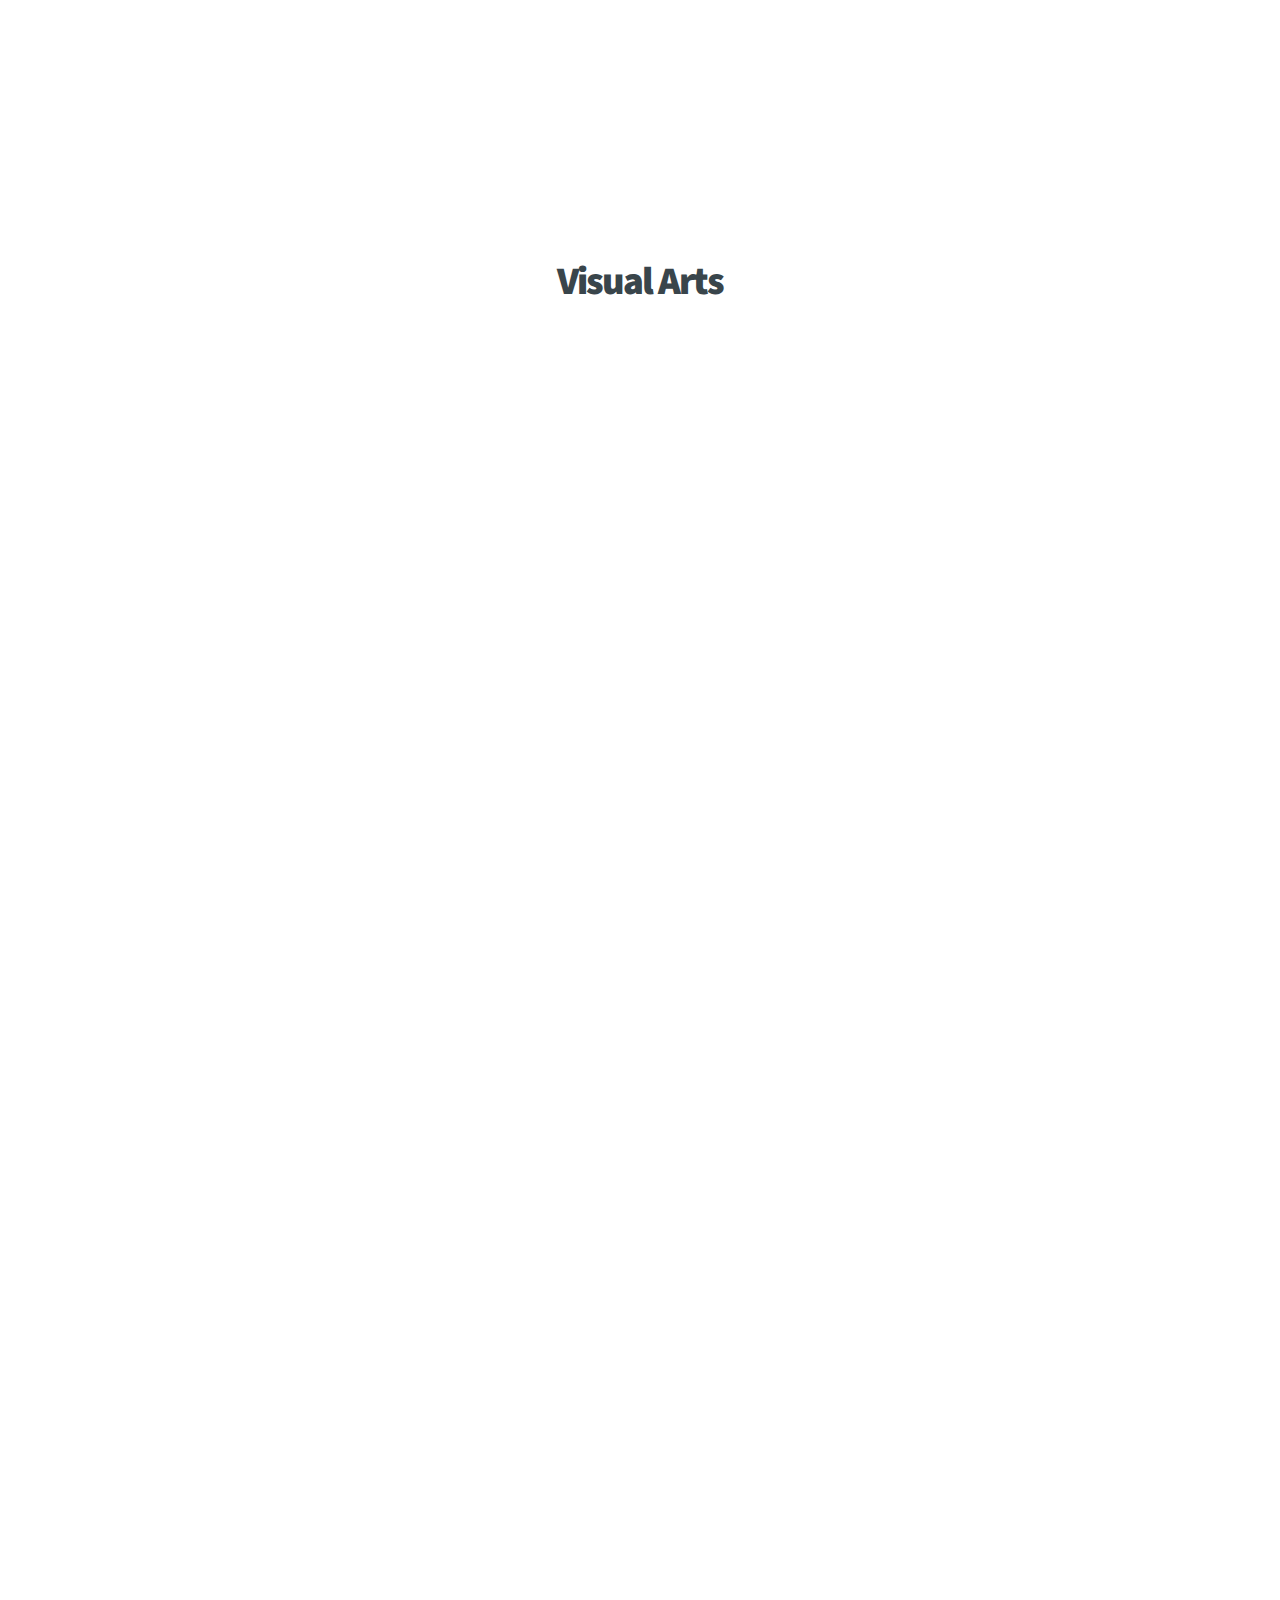
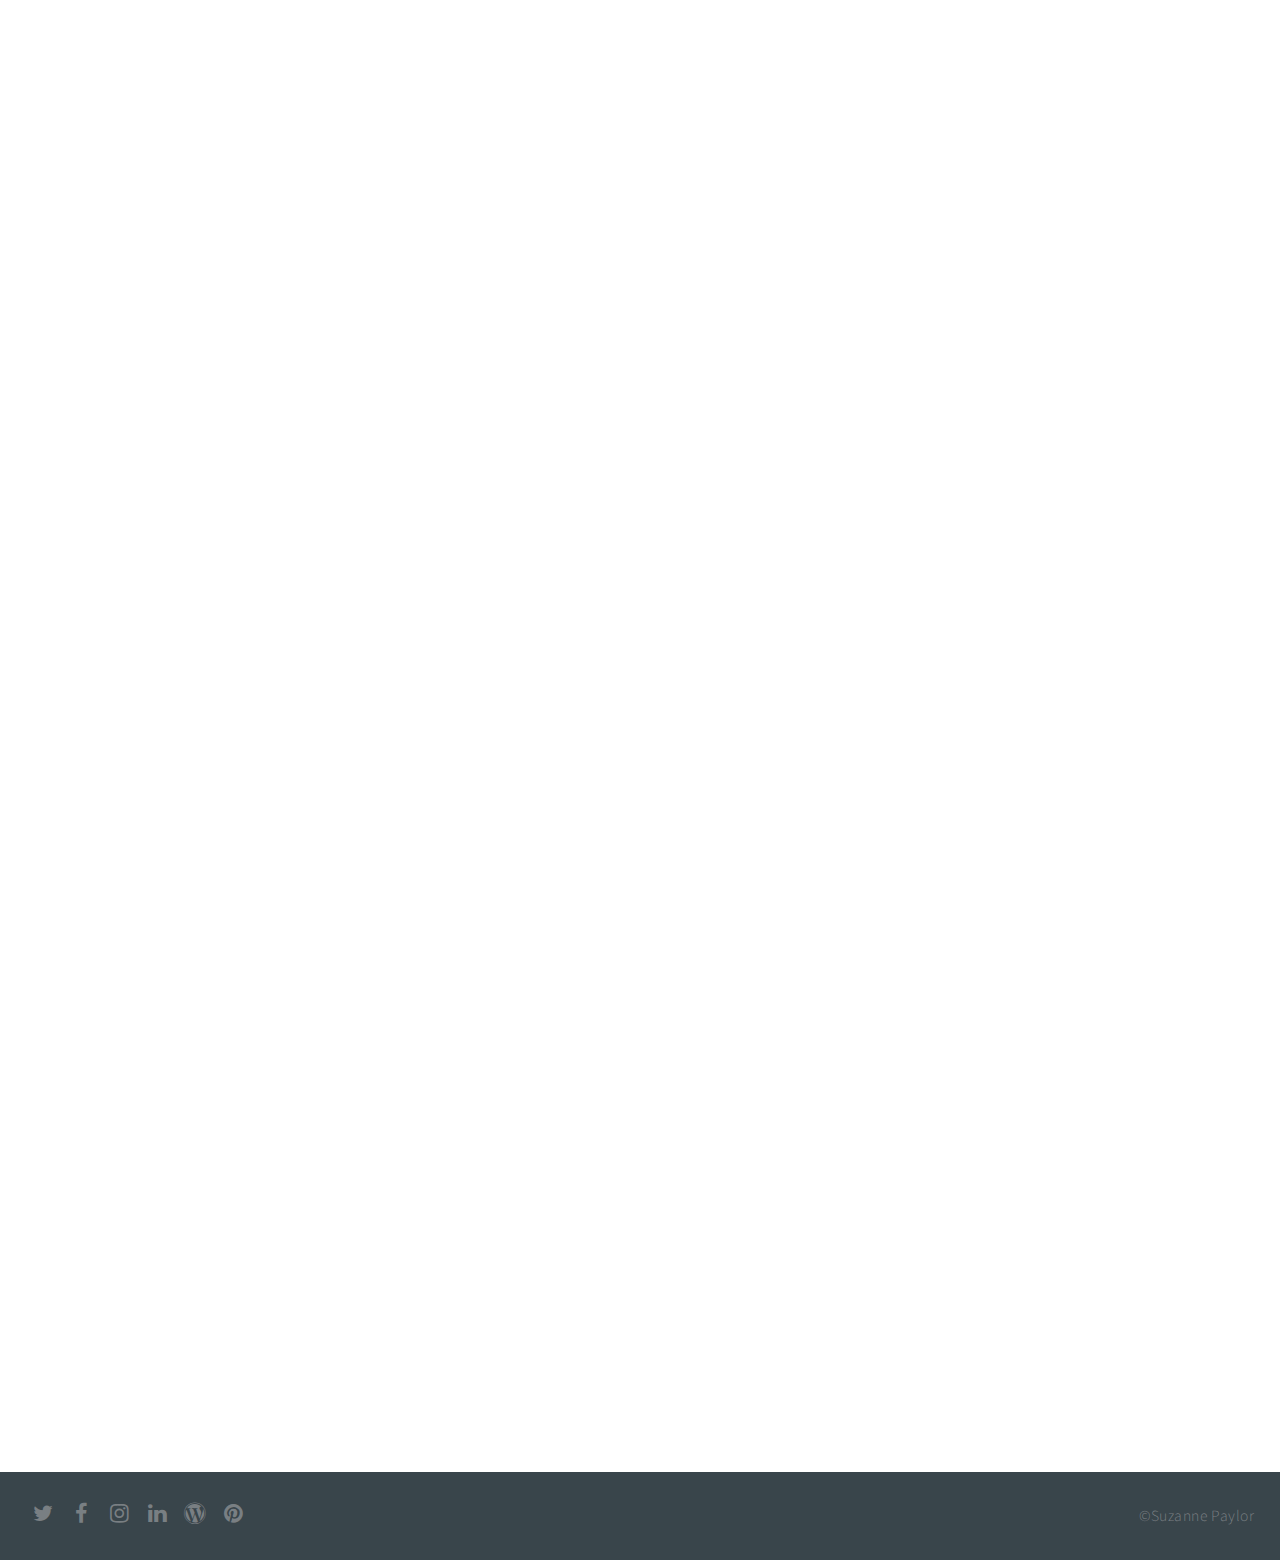
==== commit e74b27e6: "copywrite" ====
--- a/index.html
+++ b/index.html
@@ -244,7 +244,7 @@
 
 		<!-- Menu -->
 		<ul class="menu">
-			<li>&copy; Untitled</li>
+			<li>&copy;Suzanne Paylor</li>
 		</ul>
 
 	</footer>
